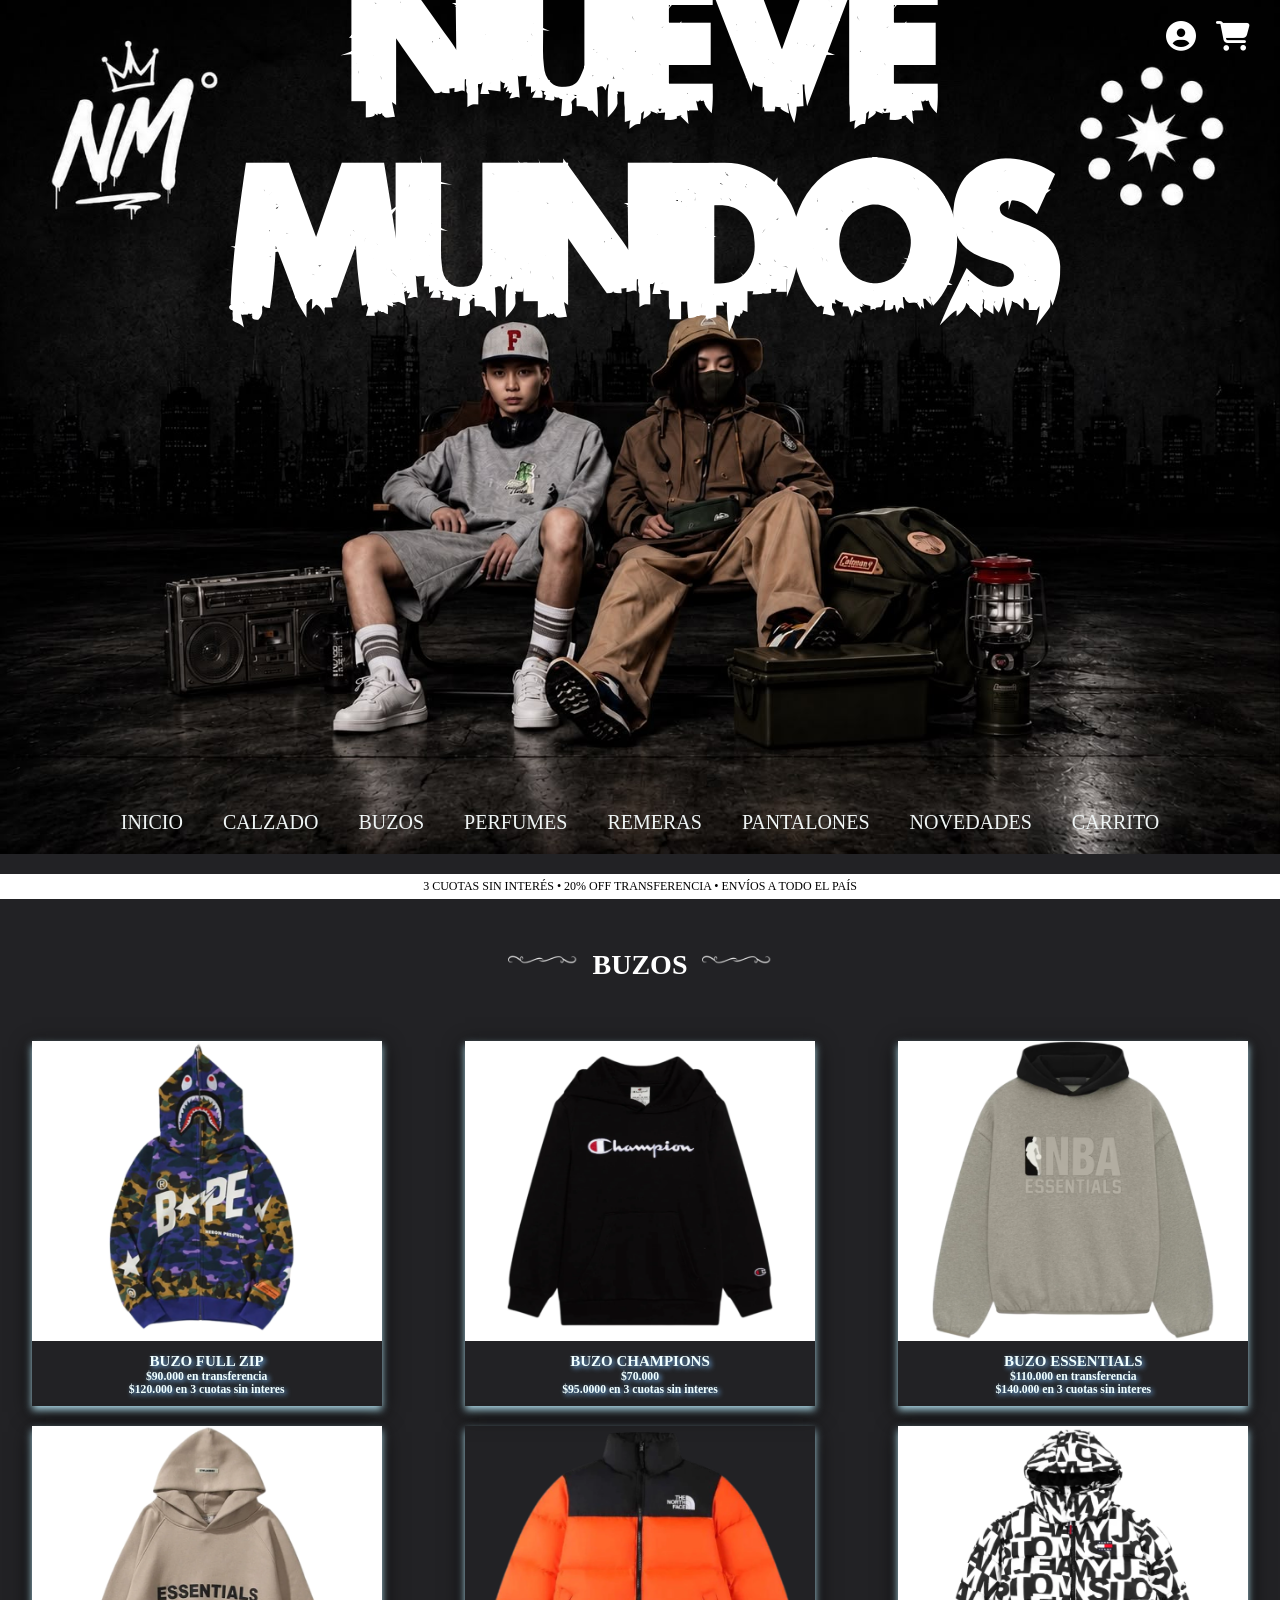
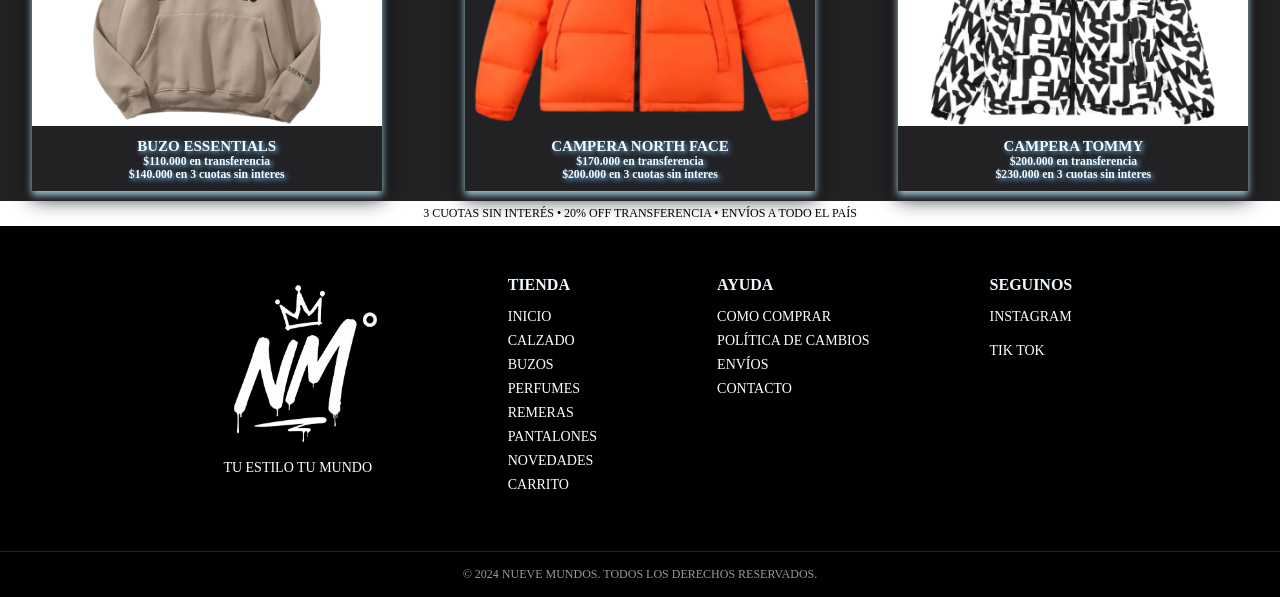
==== pages/buzos.html @ 0251ebdc "first commit" ====
<!DOCTYPE html>
<html lang="es">
<head>
    <meta charset="UTF-8">
    <meta name="viewport" content="width=device-width, initial-scale=1.0">
    <title>Nueve Mundos</title>

    <link rel="stylesheet" href="../styles/styles.css">
    <link rel="stylesheet" href="https://cdnjs.cloudflare.com/ajax/libs/font-awesome/6.7.2/css/all.min.css">
</head>
<body>

<header>
    <section>
        <img class="logo" src="../img/banner.jpeg" alt="Banner">
        <div class="encabezado">
            <h1>NUEVE MUNDOS</h1>
        </div>
    </section>

    <div class="iconos">
        <a href="#"><i class="fa-solid fa-circle-user"></i></a>
        <a href="carrito.html"><i class="fa-solid fa-cart-shopping"></i></a>
    </div>

    <nav>
        <ul class="nav">
            <li><a href="../index.html">INICIO</a></li>
            <li><a href="calzado.html">CALZADO</a></li>
            <li><a href="buzos.html">BUZOS</a></li>
            <li><a href="perfumes.html">PERFUMES</a></li>
            <li><a href="remeras.html">REMERAS</a></li>
            <li><a href="pantalones.html">PANTALONES</a></li>
            <li><a href="novedades.html">NOVEDADES</a></li>
            <li><a href="carrito.html">CARRITO</a></li>
        </ul>
    </nav>
</header>
    <main>
        <div class="marquee">
            <span>3 CUOTAS SIN INTERÉS • 20% OFF TRANSFERENCIA • ENVÍOS A TODO EL PAÍS</span>
        </div>
        <div class="titulo-seccion">
            <img src="../img/destello.png" alt="">
            <h2>BUZOS</h2>
            <img src="../img/destello.png" alt="">
        </div>
        <section class="cont1">
            <div class="articulo">
                <img src="../img/hoodie full zip.webp" alt="">
                <div class="piearticulo">
                <h2>BUZO FULL ZIP</h2>
                <h3>$90.000 en transferencia</h3>
                <h3>$120.000 en 3 cuotas sin interes</h3>
                </div>
            </div>
            <div class="articulo">
                <img src="../img/buzo champions.webp" alt="">
                <div class="piearticulo">
                <h2>BUZO CHAMPIONS</h2>
                <h3>$70.000</h3>
                <h3>$95.0000 en 3 cuotas sin interes</h3>
                </div>
            </div>
            <div class="articulo">
                <img src="../img/hoodie essentials x nba.webp" alt="">
                <div class="piearticulo">
                <h2>BUZO ESSENTIALS</h2>
                <h3>$110.000 en transferencia</h3>
                <h3>$140.000 en 3 cuotas sin interes</h3>
                </div>
            </div>
            </section>
            <section class="cont2">
            <div class="articulo">
                <img src="../img/buzo essentials.webp" alt="">
                <div class="piearticulo">
                <h2>BUZO ESSENTIALS</h2>
                <h3>$110.000 en transferencia</h3>
                <h3>$140.000 en 3 cuotas sin interes</h3>
                </div>
            </div>
            <div class="articulo">
                <img src="../img/campera puffer the north face.webp" alt="">
                <div class="piearticulo">
                <h2>CAMPERA NORTH FACE</h2>
                <h3>$170.000 en transferencia</h3>
                <h3>$200.000 en 3 cuotas sin interes</h3>
                </div>
            </div>
            <div class="articulo">
                <img src="../img/campera puffer tommy.webp" alt="">
                <div class="piearticulo">
                <h2>CAMPERA TOMMY</h2>
                <h3>$200.000 en transferencia</h3>
                <h3>$230.000 en 3 cuotas sin interes</h3>
                </div>
            </div>
            </section>
        <div class="marquee">
            <span>3 CUOTAS SIN INTERÉS • 20% OFF TRANSFERENCIA • ENVÍOS A TODO EL PAÍS</span>
        </div> 
    </main>
<footer>
    <div class="footerinfo">

        <div class="logofooter">
            <img src="../img/nmundos.png" alt="">
            <p>TU ESTILO TU MUNDO</p>
        </div>

        <div class="columna">
            <h2>TIENDA</h2>
            <nav class="piepagina">
                <ul>
                    <li><a href="../index.html">INICIO</a></li>
                    <li><a href="calzado.html">CALZADO</a></li>
                    <li><a href="buzos.html">BUZOS</a></li>
                    <li><a href="perfumes.html">PERFUMES</a></li>
                    <li><a href="remeras.html">REMERAS</a></li>
                    <li><a href="pantalones.html">PANTALONES</a></li>
                    <li><a href="novedades.html">NOVEDADES</a></li>
                    <li><a href="carrito.html">CARRITO</a></li>
                </ul>
            </nav>
        </div>

        <div class="columna">
            <h2>AYUDA</h2>
            <ul>
                <li><a href="como_comprar.html">COMO COMPRAR</a></li>
                <li><a href="cambios.html">POLÍTICA DE CAMBIOS</a></li>
                <li><a href="#">ENVÍOS</a></li>
                <li><a href="#">CONTACTO</a></li>
            </ul>
        </div>

        <div class="columna">
            <h2>SEGUINOS</h2>
            <div class="redes">
                <a href="#">INSTAGRAM</a>
                <a href="#">TIK TOK</a>
            </div>
        </div>

    </div>

    <div class="copy">
        <p>© 2024 NUEVE MUNDOS. TODOS LOS DERECHOS RESERVADOS.</p>
    </div>
</footer>
</body>
</html>
---- styles/styles.css ----
* {
    margin: 0px;
    padding: 0px;
    box-sizing: border-box;
}

@font-face {
    font-family: "UrbanJungle";
    src: url("../fonts/UrbanJungleDEMO.otf");
}

html {
    font-size: 62.5%;
}
header {
    background-color: black;
    position: relative;
}

main {
    background-color:#222225;
    height: 100%;
    padding-top: 20px;

}

footer {
    background-color: black;
    color: aliceblue;

}

.marquee{
    background-color: white;
    color: black;
    text-align: center;
    padding: 5px 0;
    font-size: 1.2rem;
    font-weight: 500;
}

.iconos {
    position: absolute;
    top: 20px;
    right: 30px;
    display: flex;
    gap: 20px;
    z-index: 999;
    font-size: 3rem;
}

.iconos a,
.iconos a:visited,
.iconos i {
    color: white;
}

.titulo-seccion{
display: flex;
align-items: center;
justify-content: center;
gap: 15px;
margin: 40px 0;
}

.titulo-seccion img{
width: 70px;
opacity: 0.9;
}

.titulo-seccion h2{
color: white;
font-size: 28px;
font-weight: bold;
margin: 0;
text-transform: uppercase;
}

.banner {
    width: 100%;
    height: auto;
    display: block;
}

.logo{
    width: 100%;
    height: auto;
    display: block;
}

h1{
    font-family: "UrbanJungle";
    position: absolute;
    top: 20%;
    left: 50%;
    transform: translate(-50%, -50%);
    color: white;
    font-size: 20rem;
    z-index: 2;
    text-align: center;
}

.nav {
    position: absolute;
    bottom: 20px;
    left: 50%;
    transform: translateX(-50%);

    display: flex;
    list-style: none;
    gap: 40px;
    font-size: 20px;

    z-index: 2;
}

.articulo {
    margin: 10px 20px;
    box-shadow: 0 4px 8px 0 lightblue, 0 6px 20px 0 black;
    float: left;
    width: 350px;
}

.articulo img {
    width: 100%;
    height: 300px;
    object-fit: cover;
}

.articulo:hover {
    border: 2px solid rgb(252, 252, 252);
    transform: perspective();
}


.nav a, .nav a:visited {
    color: rgb(239, 245, 245);
    text-decoration: none;
}

.nav a:hover {
    color: gray;
}

.cont1,.cont2 {
    display: flex;
    justify-content: space-around;
    gap: 20px;
    width: 100%;
    /* margin-top: 20px; */
}



.piearticulo {
    text-align: center;
    color: azure;
    text-shadow: 2px 2px 5px rgb(124, 190, 252);
    padding: 10px;
}


.piepagina a,
.piepagina a:visited {
    color:white;
    text-decoration: none;
}

/* .footerinfo{
    display: flex;
    justify-content: center;
    gap: 120px;
    padding: 50px 80px;
} */

.footerinfo {
    display: flex;
    justify-content: center;
    align-items: flex-start;
    gap: 120px;
    padding: 50px 80px;
}

.logofooter {
    text-align: center;
}

.logofooter img {
    width: 180px;
}

.logofooter p {
    margin-top: 10px;
    font-size: 14px;
    color: white;
}

.columna h2 {
    margin-bottom: 15px;
    font-size: 16px;
}
.columna ul {
    list-style: none;
    padding: 0;
}

.columna ul li {
    margin-bottom: 8px;
}

.columna a {
    display: block;
    text-decoration: none;
    color: white;
    font-size: 14px;
    margin-bottom: 8px;
}


.columna a:hover {
    color: gray;
}

.redes{
    display:flex;
    flex-direction:column;
    gap:10px;
}

.copy {
    border-top: 1px solid #222;
    text-align: center;
    padding: 15px;
    font-size: 12px;
    color: #999;
}

.piepagina ul {
    list-style: none;
}

@media (max-width: 768px) {

    h1 {
        font-size: 3rem;
        top: 25%;
    }

    .iconos {
        top: 10px;
        right: 5px;
        font-size: 0.5rem;
    }

    .nav {
        width: 90%;
        bottom: 10px;
        flex-wrap: wrap;
        justify-content: center;
        gap: 10px;
        font-size: 1rem;
    }

    .marquee {
        font-size: 1rem;
        padding: 6px 10px;
    }

    .titulo-seccion {
        gap: 8px;
        margin: 30px 0;
    }

    .titulo-seccion img {
        width: 40px;
    }

    .titulo-seccion h2 {
        font-size: 2rem;
        text-align: center;
    }

.cont1,
    .cont2 {
        display: flex;
        flex-direction: row;
        flex-wrap: wrap;
        justify-content: center;
        gap: 20px;
    }

    .cont1 > div,
    .cont2 > div {
        width: 45%;
    }

    .articulo {
        width: 100%;
        margin: 0;
        float: none;
    }

    .articulo img {
        width: 100%;
        height: 180px;
        object-fit: cover;
    }

    .piearticulo h3 {
        font-size: 1.3rem;
    }

    .footerinfo {
        flex-direction: column;
        align-items: center;
        gap: 30px;
        padding: 40px 20px;
        text-align: center;
    }  

    .logofooter img {
        width: 140px;
    }
}

.registro{
    background-color: #222225;
    min-height: 100vh;

    display: flex;
    justify-content: center;
    align-items: center;
}

.formulario{
    width: 400px;
    background: black;
    padding: 40px;
    border-radius: 10px;

    display: flex;
    flex-direction: column;
    gap: 15px;
}

.formulario h2{
    position: static;
    transform: none;

    font-family: Arial, Helvetica, sans-serif;
    font-size: 3rem;
    color: white;
    text-align: center;
}

.formulario input{
    padding: 12px;
    font-size: 1.6rem;
    border: none;
    border-radius: 5px;
}

.formulario button{
    padding: 12px;
    font-size: 1.6rem;
    border: none;
    border-radius: 5px;
    cursor: pointer;
    background: white;
    color: black;
    font-weight: bold;
}

.formulario button:hover{
    background: #b8b8b8;
}
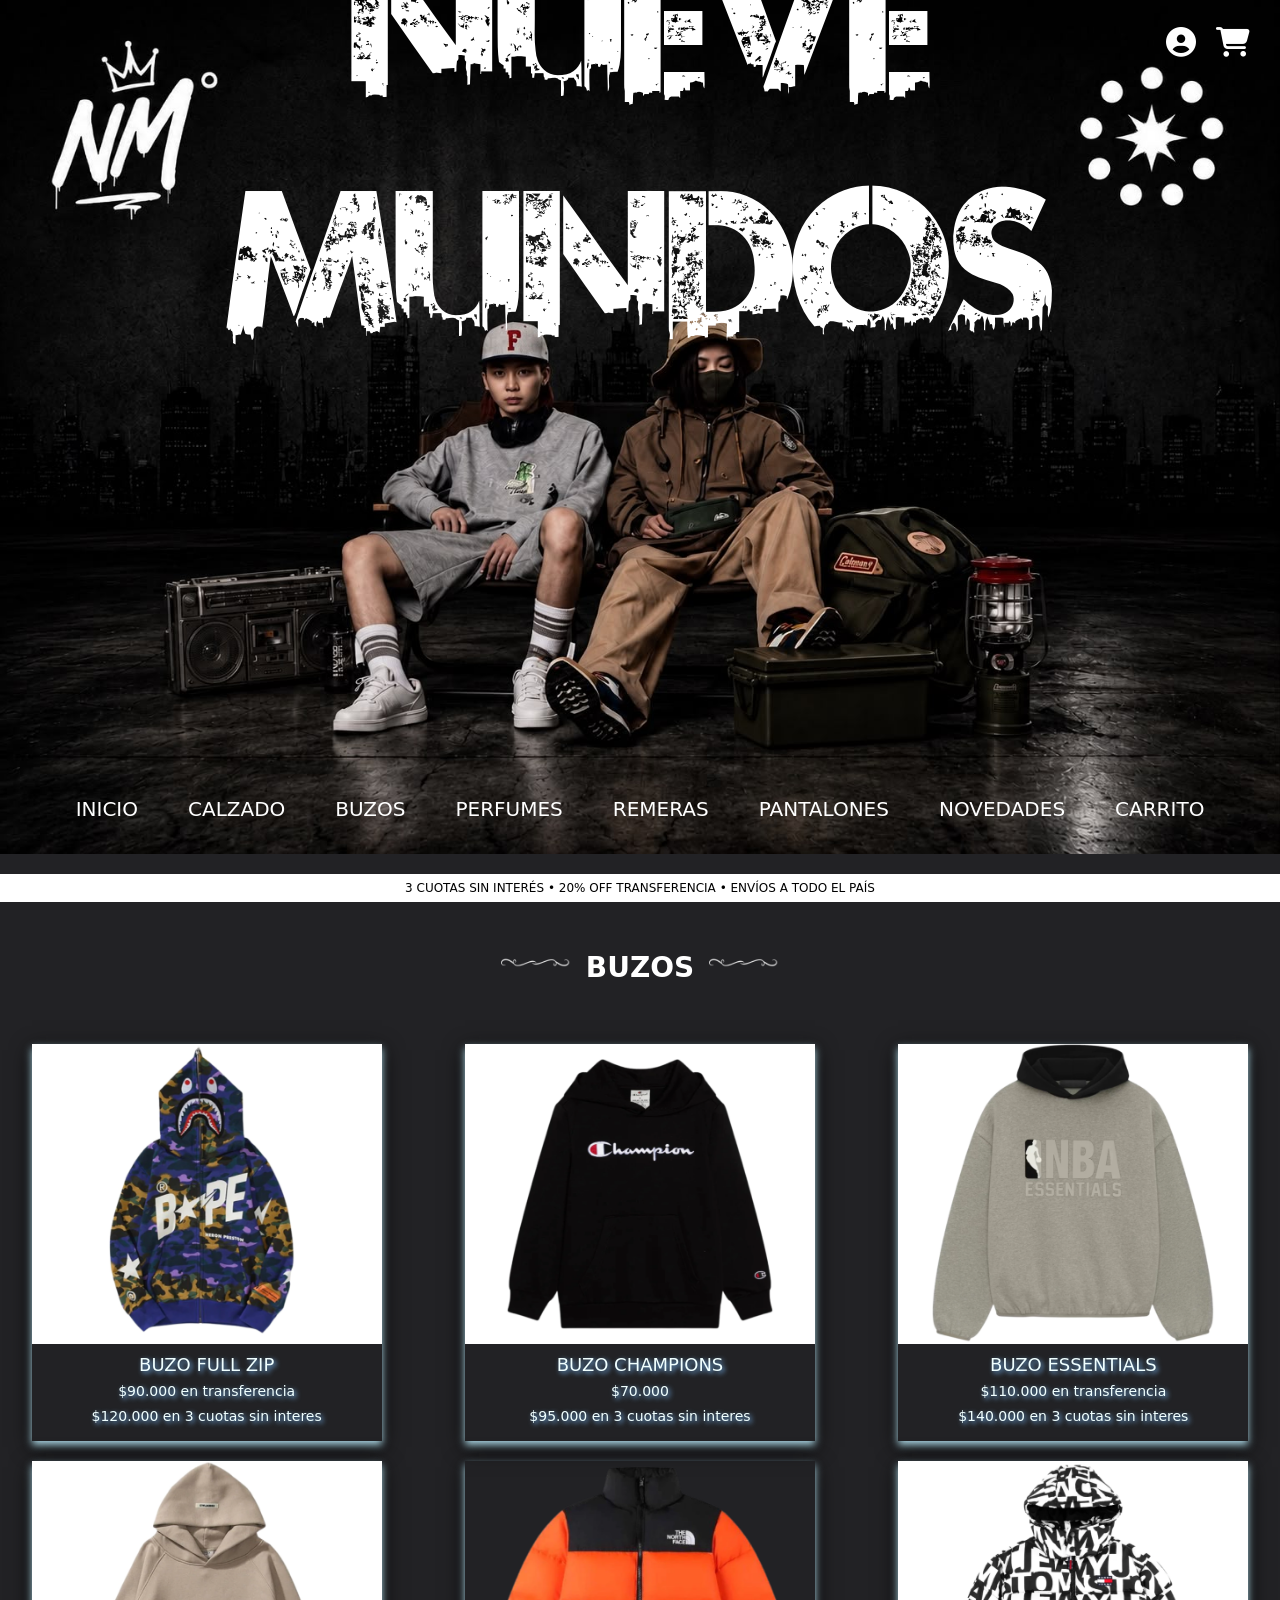
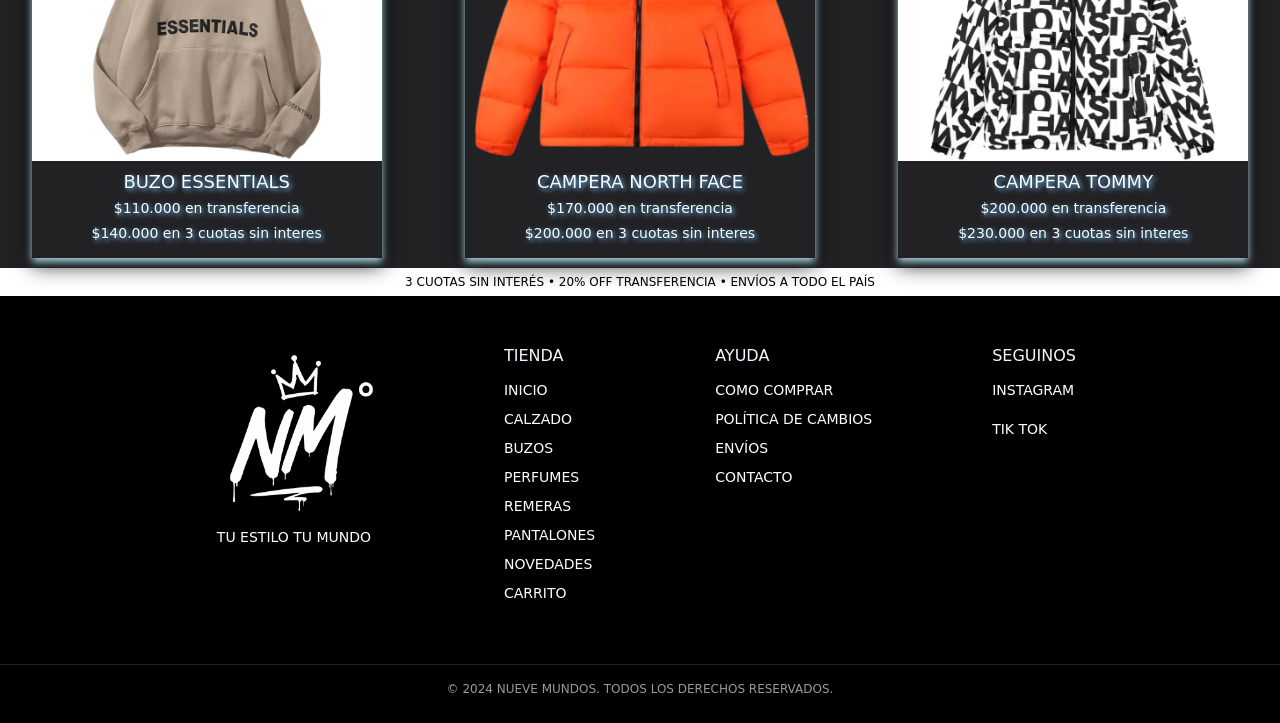
==== commit 2df8bcc2: "entrega final" ====
--- a/pages/buzos.html
+++ b/pages/buzos.html
@@ -3,10 +3,19 @@
 <head>
     <meta charset="UTF-8">
     <meta name="viewport" content="width=device-width, initial-scale=1.0">
-    <title>Nueve Mundos</title>
-
+    <title>Buzos urbanos para hombre | Nueve Mundos</title>
+    <meta
+    name="description"
+    content="Encontrá buzos urbanos y prendas seleccionadas para completar tu estilo. Comprá online en Nueve Mundos.">
+    <meta
+    name="keywords"
+    content="buzos urbanos, buzos para hombre, ropa urbana, indumentaria urbana, Nueve Mundos">
+    <link 
+    href="https://cdn.jsdelivr.net/npm/bootstrap@5.3.3/dist/css/bootstrap.min.css"
+    rel="stylesheet">
     <link rel="stylesheet" href="../styles/styles.css">
     <link rel="stylesheet" href="https://cdnjs.cloudflare.com/ajax/libs/font-awesome/6.7.2/css/all.min.css">
+    <link href="https://unpkg.com/aos@2.3.4/dist/aos.css" rel="stylesheet">
 </head>
 <body>
 
@@ -19,81 +28,113 @@
     </section>
 
     <div class="iconos">
-        <a href="#"><i class="fa-solid fa-circle-user"></i></a>
+        <a href="../pages/registro.html"><i class="fa-solid fa-circle-user"></i></a>
         <a href="carrito.html"><i class="fa-solid fa-cart-shopping"></i></a>
     </div>
 
-    <nav>
-        <ul class="nav">
-            <li><a href="../index.html">INICIO</a></li>
-            <li><a href="calzado.html">CALZADO</a></li>
-            <li><a href="buzos.html">BUZOS</a></li>
-            <li><a href="perfumes.html">PERFUMES</a></li>
-            <li><a href="remeras.html">REMERAS</a></li>
-            <li><a href="pantalones.html">PANTALONES</a></li>
-            <li><a href="novedades.html">NOVEDADES</a></li>
-            <li><a href="carrito.html">CARRITO</a></li>
-        </ul>
-    </nav>
+<nav class="navbar navbar-expand-md navbar-dark">
+    <div class="container-fluid">
+
+        <button
+            class="navbar-toggler"
+            type="button"
+            data-bs-toggle="collapse"
+            data-bs-target="#menuPrincipal"
+            aria-controls="menuPrincipal"
+            aria-expanded="false"
+            aria-label="Abrir menú de navegación"
+        >
+            <span class="navbar-toggler-icon"></span>
+        </button>
+        <div class="collapse navbar-collapse" id="menuPrincipal">
+            <ul class="navbar-nav mx-auto">
+                <li class="nav-item">
+                    <a class="nav-link" href="../index.html">INICIO</a>
+                </li>
+                <li class="nav-item">
+                    <a class="nav-link" href="calzado.html">CALZADO</a>
+                </li>
+                <li class="nav-item">
+                    <a class="nav-link" href="buzos.html">BUZOS</a>
+                </li>
+                <li class="nav-item">
+                    <a class="nav-link" href="perfumes.html">PERFUMES</a>
+                </li>
+                <li class="nav-item">
+                    <a class="nav-link" href="remeras.html">REMERAS</a>
+                </li>
+                <li class="nav-item">
+                    <a class="nav-link" href="pantalones.html">PANTALONES</a>
+                </li>
+                <li class="nav-item">
+                    <a class="nav-link" href="novedades.html">NOVEDADES</a>
+                </li>
+                <li class="nav-item">
+                    <a class="nav-link" href="carrito.html">CARRITO</a>
+                </li>
+            </ul>
+        </div>
+    </div>
+</nav>
 </header>
     <main>
         <div class="marquee">
             <span>3 CUOTAS SIN INTERÉS • 20% OFF TRANSFERENCIA • ENVÍOS A TODO EL PAÍS</span>
         </div>
         <div class="titulo-seccion">
-            <img src="../img/destello.png" alt="">
+            <img src="../img/destello.png" alt="destello">
             <h2>BUZOS</h2>
-            <img src="../img/destello.png" alt="">
+            <img src="../img/destello.png" alt="destello">
         </div>
         <section class="cont1">
-            <div class="articulo">
-                <img src="../img/hoodie full zip.webp" alt="">
+            <div class="articulo" data-aos="fade-up" data-aos-duration="800">
+                <img src="../img/hoodie full zip.webp" alt="buzo fill zip">
                 <div class="piearticulo">
-                <h2>BUZO FULL ZIP</h2>
-                <h3>$90.000 en transferencia</h3>
-                <h3>$120.000 en 3 cuotas sin interes</h3>
+                <h3>BUZO FULL ZIP</h3>
+                <p>$90.000 en transferencia</p>
+                <p>$120.000 en 3 cuotas sin interes</p>
                 </div>
             </div>
-            <div class="articulo">
-                <img src="../img/buzo champions.webp" alt="">
+            <div class="articulo" data-aos="fade-up" data-aos-duration="800">
+                <img src="../img/buzo champions.webp" alt="buzo champions">
                 <div class="piearticulo">
-                <h2>BUZO CHAMPIONS</h2>
-                <h3>$70.000</h3>
-                <h3>$95.0000 en 3 cuotas sin interes</h3>
+                <h3>BUZO CHAMPIONS</h3>
+                <p>$70.000</p>
+                <p>$95.000 en 3 cuotas sin interes</p>
                 </div>
             </div>
-            <div class="articulo">
-                <img src="../img/hoodie essentials x nba.webp" alt="">
+            <div class="articulo" data-aos="fade-up" data-aos-duration="800">
+                <img src="../img/hoodie essentials x nba.webp" alt="buzo essentials nba">
                 <div class="piearticulo">
-                <h2>BUZO ESSENTIALS</h2>
-                <h3>$110.000 en transferencia</h3>
-                <h3>$140.000 en 3 cuotas sin interes</h3>
+                <h3>BUZO ESSENTIALS</h3>
+                <p>$110.000 en transferencia</p>
+                <p>$140.000 en 3 cuotas sin interes</p>
                 </div>
             </div>
             </section>
             <section class="cont2">
-            <div class="articulo">
-                <img src="../img/buzo essentials.webp" alt="">
+            <div class="articulo" data-aos="fade-up" data-aos-duration="800">
+                <img src="../img/buzo essentials.webp" alt="buzo essentials">
                 <div class="piearticulo">
-                <h2>BUZO ESSENTIALS</h2>
-                <h3>$110.000 en transferencia</h3>
-                <h3>$140.000 en 3 cuotas sin interes</h3>
+                <h3>BUZO ESSENTIALS</h3>
+                <p>$110.000 en transferencia</p>
+                <p>$140.000 en 3 cuotas sin interes</p>
                 </div>
             </div>
-            <div class="articulo">
-                <img src="../img/campera puffer the north face.webp" alt="">
+            <div class="articulo" data-aos="fade-up" data-aos-duration="800">
+                <img src="../img/campera puffer the north face.webp" alt="campera puffer">
                 <div class="piearticulo">
-                <h2>CAMPERA NORTH FACE</h2>
-                <h3>$170.000 en transferencia</h3>
-                <h3>$200.000 en 3 cuotas sin interes</h3>
+                <h3>CAMPERA NORTH FACE</h3>
+                <p>$170.000 en transferencia</p>
+                <p>$200.000 en 3 cuotas sin interes</p>
                 </div>
             </div>
-            <div class="articulo">
-                <img src="../img/campera puffer tommy.webp" alt="">
+            <div class="articulo" data-aos="fade-up" data-aos-duration="800">
+                <img src="../img/campera puffer tommy.webp" alt="campera puffer tommy">
                 <div class="piearticulo">
-                <h2>CAMPERA TOMMY</h2>
-                <h3>$200.000 en transferencia</h3>
-                <h3>$230.000 en 3 cuotas sin interes</h3>
+                <h3>CAMPERA TOMMY</h3>
+                <p>$200.000 en transferencia</p>
+                <p>$230.000 en 3 cuotas sin interes</p>
                 </div>
             </div>
             </section>
@@ -105,7 +146,7 @@
     <div class="footerinfo">
 
         <div class="logofooter">
-            <img src="../img/nmundos.png" alt="">
+            <img src="../img/nmundos.png" alt=" logo2 nueve mundos">
             <p>TU ESTILO TU MUNDO</p>
         </div>
 
@@ -149,5 +190,8 @@
         <p>© 2024 NUEVE MUNDOS. TODOS LOS DERECHOS RESERVADOS.</p>
     </div>
 </footer>
+<script src="https://cdn.jsdelivr.net/npm/bootstrap@5.3.3/dist/js/bootstrap.bundle.min.js"></script>
+    <script src="https://unpkg.com/aos@2.3.4/dist/aos.js"></script>
+    <script> AOS.init(); </script>
 </body>
 </html>
--- a/styles/styles.css
+++ b/styles/styles.css
@@ -1,377 +1,370 @@
-
+header {
+  background-color: black;
+  position: relative;
+}
+
+.iconos {
+  position: absolute;
+  top: 20px;
+  right: 30px;
+  display: flex;
+  gap: 20px;
+  z-index: 999;
+  font-size: 3rem;
+}
+.iconos a {
+  color: white;
+}
+.iconos a:visited {
+  color: white;
+}
+.iconos i {
+  color: white;
+}
+
+.logo {
+  width: 100%;
+  height: auto;
+  display: block;
+}
+
+h1 {
+  font-family: "UrbanJungle";
+  position: absolute;
+  top: 20%;
+  left: 50%;
+  transform: translate(-50%, -50%);
+  color: white;
+  font-size: 20rem;
+  z-index: 2;
+  text-align: center;
+}
+
+.navbar {
+  position: absolute;
+  bottom: 20px;
+  width: 100%;
+  z-index: 2;
+}
+.navbar .navbar-nav {
+  gap: 40px;
+}
+.navbar .nav-link {
+  color: white;
+  font-size: 2rem;
+  text-decoration: none;
+}
+.navbar .nav-link:hover {
+  color: gray;
+}
+
+.formulario button {
+  padding: 12px;
+  font-size: 1.6rem;
+  border: none;
+  border-radius: 5px;
+  cursor: pointer;
+  font-weight: bold;
+}
+
+main {
+  background-color: #222225;
+  height: 100%;
+  padding-top: 20px;
+}
+
+.marquee {
+  background-color: white;
+  color: black;
+  text-align: center;
+  padding: 5px 0;
+  font-size: 1.2rem;
+  font-weight: 500;
+}
+
+.titulo-seccion {
+  display: flex;
+  align-items: center;
+  justify-content: center;
+  gap: 15px;
+  margin: 40px 0;
+}
+.titulo-seccion img {
+  width: 70px;
+  opacity: 0.9;
+}
+.titulo-seccion h2 {
+  color: white;
+  font-size: 28px;
+  font-weight: bold;
+  margin: 0;
+  text-transform: uppercase;
+}
+
+.piepagina ul {
+  list-style: none;
+}
+.piepagina a {
+  color: white;
+  text-decoration: none;
+}
+.piepagina a:visited {
+  color: white;
+}
+
+.cambiar p {
+  font-size: 2rem;
+}
+
+.fondo {
+  color: lightblue;
+}
+.fondo .compras {
+  margin-left: 30px;
+}
+.fondo h2 {
+  font-size: 3rem;
+}
+.fondo ol {
+  margin-left: 40px;
+  font-size: 2rem;
+}
+.fondo p {
+  font-size: 2rem;
+}
+
+.registro {
+  background-color: #222225;
+  min-height: 100vh;
+  display: flex;
+  justify-content: center;
+  align-items: center;
+  flex-direction: row;
+}
+
+.formulario {
+  width: 400px;
+  background: black;
+  padding: 40px;
+  border-radius: 10px;
+  display: flex;
+  flex-direction: column;
+  gap: 15px;
+}
+.formulario h2 {
+  position: static;
+  transform: none;
+  font-family: Arial, Helvetica, sans-serif;
+  font-size: 3rem;
+  color: white;
+  text-align: center;
+}
+.formulario input {
+  padding: 12px;
+  font-size: 1.6rem;
+  border: none;
+  border-radius: 5px;
+}
+.formulario button {
+  background: white;
+  color: black;
+}
+.formulario button:hover {
+  background: #b8b8b8;
+}
+
+footer {
+  background-color: black;
+  color: aliceblue;
+}
+
+.footerinfo {
+  display: flex;
+  justify-content: center;
+  align-items: flex-start;
+  gap: 120px;
+  padding: 50px 80px;
+}
+
+.logofooter {
+  text-align: center;
+}
+.logofooter img {
+  width: 180px;
+}
+.logofooter p {
+  margin-top: 10px;
+  font-size: 14px;
+  color: white;
+}
+
+.columna h2 {
+  margin-bottom: 15px;
+  font-size: 16px;
+}
+.columna ul {
+  list-style: none;
+  padding: 0;
+}
+.columna ul li {
+  margin-bottom: 8px;
+}
+.columna a {
+  display: block;
+  text-decoration: none;
+  color: white;
+  font-size: 14px;
+  margin-bottom: 8px;
+}
+.columna a:hover {
+  color: gray;
+}
+
+.redes {
+  display: flex;
+  flex-direction: column;
+  gap: 10px;
+}
+
+.copy {
+  border-top: 1px solid #222;
+  text-align: center;
+  padding: 15px;
+  font-size: 12px;
+  color: #999;
+}
+
+.articulo {
+  margin: 10px 20px;
+  box-shadow: 0 4px 8px 0 lightblue, 0 6px 20px 0 black;
+  float: left;
+  width: 350px;
+  transition: transform 0.3s ease;
+}
+.articulo img {
+  width: 100%;
+  height: 300px;
+  object-fit: cover;
+}
+.articulo:hover {
+  border: 2px solid rgb(252, 252, 252);
+  transform: scale(1.03);
+}
+
+.cont1, .cont2 {
+  display: flex;
+  justify-content: space-around;
+  gap: 20px;
+  width: 100%;
+}
+
+.piearticulo {
+  text-align: center;
+  color: azure;
+  text-shadow: 2px 2px 5px rgb(124, 190, 252);
+  padding: 10px;
+}
+.piearticulo h3 {
+  font-size: 1.8rem;
+  margin-bottom: 5px;
+}
+.piearticulo p {
+  font-size: 1.4rem;
+  margin-bottom: 4px;
+}
+
+@media (max-width: 768px) {
+  h1 {
+    font-size: 3rem;
+    top: 25%;
+  }
+  .iconos {
+    top: 10px;
+    right: 5px;
+    font-size: 0.5rem;
+  }
+  .navbar {
+    position: relative;
+    bottom: auto;
+    width: 100%;
+    background-color: black;
+  }
+  .navbar .navbar-toggler {
+    margin-left: auto;
+  }
+  .navbar .navbar-collapse {
+    background-color: black;
+  }
+  .navbar .navbar-nav {
+    gap: 5px;
+    text-align: center;
+  }
+  .navbar .nav-link {
+    font-size: 1.4rem;
+  }
+  .marquee {
+    font-size: 1rem;
+    padding: 6px 10px;
+  }
+  .titulo-seccion {
+    gap: 8px;
+    margin: 30px 0;
+  }
+  .titulo-seccion img {
+    width: 40px;
+  }
+  .titulo-seccion h2 {
+    font-size: 2rem;
+    text-align: center;
+  }
+  .cont1,
+  .cont2 {
+    display: flex;
+    flex-direction: row;
+    flex-wrap: wrap;
+    justify-content: center;
+    gap: 20px;
+  }
+  .cont1 > div,
+  .cont2 > div {
+    width: 45%;
+  }
+  .articulo {
+    width: 100%;
+    margin: 0;
+    float: none;
+  }
+  .articulo img {
+    width: 100%;
+    height: 180px;
+    object-fit: cover;
+  }
+  .piearticulo h3 {
+    font-size: 1.3rem;
+  }
+  .footerinfo {
+    flex-direction: column;
+    align-items: center;
+    gap: 30px;
+    padding: 40px 20px;
+    text-align: center;
+  }
+  .logofooter img {
+    width: 140px;
+  }
+}
 * {
-    margin: 0px;
-    padding: 0px;
-    box-sizing: border-box;
+  margin: 0px;
+  padding: 0px;
+  box-sizing: border-box;
 }
 
 @font-face {
-    font-family: "UrbanJungle";
-    src: url("../fonts/UrbanJungleDEMO.otf");
-}
-
+  font-family: "UrbanJungle";
+  src: url("../fonts/UrbanJungleDEMO.otf");
+}
 html {
-    font-size: 62.5%;
-}
-header {
-    background-color: black;
-    position: relative;
-}
-
-main {
-    background-color:#222225;
-    height: 100%;
-    padding-top: 20px;
-
-}
-
-footer {
-    background-color: black;
-    color: aliceblue;
-
-}
-
-.marquee{
-    background-color: white;
-    color: black;
-    text-align: center;
-    padding: 5px 0;
-    font-size: 1.2rem;
-    font-weight: 500;
-}
-
-.iconos {
-    position: absolute;
-    top: 20px;
-    right: 30px;
-    display: flex;
-    gap: 20px;
-    z-index: 999;
-    font-size: 3rem;
-}
-
-.iconos a,
-.iconos a:visited,
-.iconos i {
-    color: white;
-}
-
-.titulo-seccion{
-display: flex;
-align-items: center;
-justify-content: center;
-gap: 15px;
-margin: 40px 0;
-}
-
-.titulo-seccion img{
-width: 70px;
-opacity: 0.9;
-}
-
-.titulo-seccion h2{
-color: white;
-font-size: 28px;
-font-weight: bold;
-margin: 0;
-text-transform: uppercase;
-}
-
-.banner {
-    width: 100%;
-    height: auto;
-    display: block;
-}
-
-.logo{
-    width: 100%;
-    height: auto;
-    display: block;
-}
-
-h1{
-    font-family: "UrbanJungle";
-    position: absolute;
-    top: 20%;
-    left: 50%;
-    transform: translate(-50%, -50%);
-    color: white;
-    font-size: 20rem;
-    z-index: 2;
-    text-align: center;
-}
-
-.nav {
-    position: absolute;
-    bottom: 20px;
-    left: 50%;
-    transform: translateX(-50%);
-
-    display: flex;
-    list-style: none;
-    gap: 40px;
-    font-size: 20px;
-
-    z-index: 2;
-}
-
-.articulo {
-    margin: 10px 20px;
-    box-shadow: 0 4px 8px 0 lightblue, 0 6px 20px 0 black;
-    float: left;
-    width: 350px;
-}
-
-.articulo img {
-    width: 100%;
-    height: 300px;
-    object-fit: cover;
-}
-
-.articulo:hover {
-    border: 2px solid rgb(252, 252, 252);
-    transform: perspective();
-}
-
-
-.nav a, .nav a:visited {
-    color: rgb(239, 245, 245);
-    text-decoration: none;
-}
-
-.nav a:hover {
-    color: gray;
-}
-
-.cont1,.cont2 {
-    display: flex;
-    justify-content: space-around;
-    gap: 20px;
-    width: 100%;
-    /* margin-top: 20px; */
-}
-
-
-
-.piearticulo {
-    text-align: center;
-    color: azure;
-    text-shadow: 2px 2px 5px rgb(124, 190, 252);
-    padding: 10px;
-}
-
-
-.piepagina a,
-.piepagina a:visited {
-    color:white;
-    text-decoration: none;
-}
-
-/* .footerinfo{
-    display: flex;
-    justify-content: center;
-    gap: 120px;
-    padding: 50px 80px;
-} */
-
-.footerinfo {
-    display: flex;
-    justify-content: center;
-    align-items: flex-start;
-    gap: 120px;
-    padding: 50px 80px;
-}
-
-.logofooter {
-    text-align: center;
-}
-
-.logofooter img {
-    width: 180px;
-}
-
-.logofooter p {
-    margin-top: 10px;
-    font-size: 14px;
-    color: white;
-}
-
-.columna h2 {
-    margin-bottom: 15px;
-    font-size: 16px;
-}
-.columna ul {
-    list-style: none;
-    padding: 0;
-}
-
-.columna ul li {
-    margin-bottom: 8px;
-}
-
-.columna a {
-    display: block;
-    text-decoration: none;
-    color: white;
-    font-size: 14px;
-    margin-bottom: 8px;
-}
-
-
-.columna a:hover {
-    color: gray;
-}
-
-.redes{
-    display:flex;
-    flex-direction:column;
-    gap:10px;
-}
-
-.copy {
-    border-top: 1px solid #222;
-    text-align: center;
-    padding: 15px;
-    font-size: 12px;
-    color: #999;
-}
-
-.piepagina ul {
-    list-style: none;
-}
-
-@media (max-width: 768px) {
-
-    h1 {
-        font-size: 3rem;
-        top: 25%;
-    }
-
-    .iconos {
-        top: 10px;
-        right: 5px;
-        font-size: 0.5rem;
-    }
-
-    .nav {
-        width: 90%;
-        bottom: 10px;
-        flex-wrap: wrap;
-        justify-content: center;
-        gap: 10px;
-        font-size: 1rem;
-    }
-
-    .marquee {
-        font-size: 1rem;
-        padding: 6px 10px;
-    }
-
-    .titulo-seccion {
-        gap: 8px;
-        margin: 30px 0;
-    }
-
-    .titulo-seccion img {
-        width: 40px;
-    }
-
-    .titulo-seccion h2 {
-        font-size: 2rem;
-        text-align: center;
-    }
-
-.cont1,
-    .cont2 {
-        display: flex;
-        flex-direction: row;
-        flex-wrap: wrap;
-        justify-content: center;
-        gap: 20px;
-    }
-
-    .cont1 > div,
-    .cont2 > div {
-        width: 45%;
-    }
-
-    .articulo {
-        width: 100%;
-        margin: 0;
-        float: none;
-    }
-
-    .articulo img {
-        width: 100%;
-        height: 180px;
-        object-fit: cover;
-    }
-
-    .piearticulo h3 {
-        font-size: 1.3rem;
-    }
-
-    .footerinfo {
-        flex-direction: column;
-        align-items: center;
-        gap: 30px;
-        padding: 40px 20px;
-        text-align: center;
-    }  
-
-    .logofooter img {
-        width: 140px;
-    }
-}
-
-.registro{
-    background-color: #222225;
-    min-height: 100vh;
-
-    display: flex;
-    justify-content: center;
-    align-items: center;
-}
-
-.formulario{
-    width: 400px;
-    background: black;
-    padding: 40px;
-    border-radius: 10px;
-
-    display: flex;
-    flex-direction: column;
-    gap: 15px;
-}
-
-.formulario h2{
-    position: static;
-    transform: none;
-
-    font-family: Arial, Helvetica, sans-serif;
-    font-size: 3rem;
-    color: white;
-    text-align: center;
-}
-
-.formulario input{
-    padding: 12px;
-    font-size: 1.6rem;
-    border: none;
-    border-radius: 5px;
-}
-
-.formulario button{
-    padding: 12px;
-    font-size: 1.6rem;
-    border: none;
-    border-radius: 5px;
-    cursor: pointer;
-    background: white;
-    color: black;
-    font-weight: bold;
-}
-
-.formulario button:hover{
-    background: #b8b8b8;
-}+  font-size: 62.5%;
+}
+
+/*# sourceMappingURL=styles.css.map */
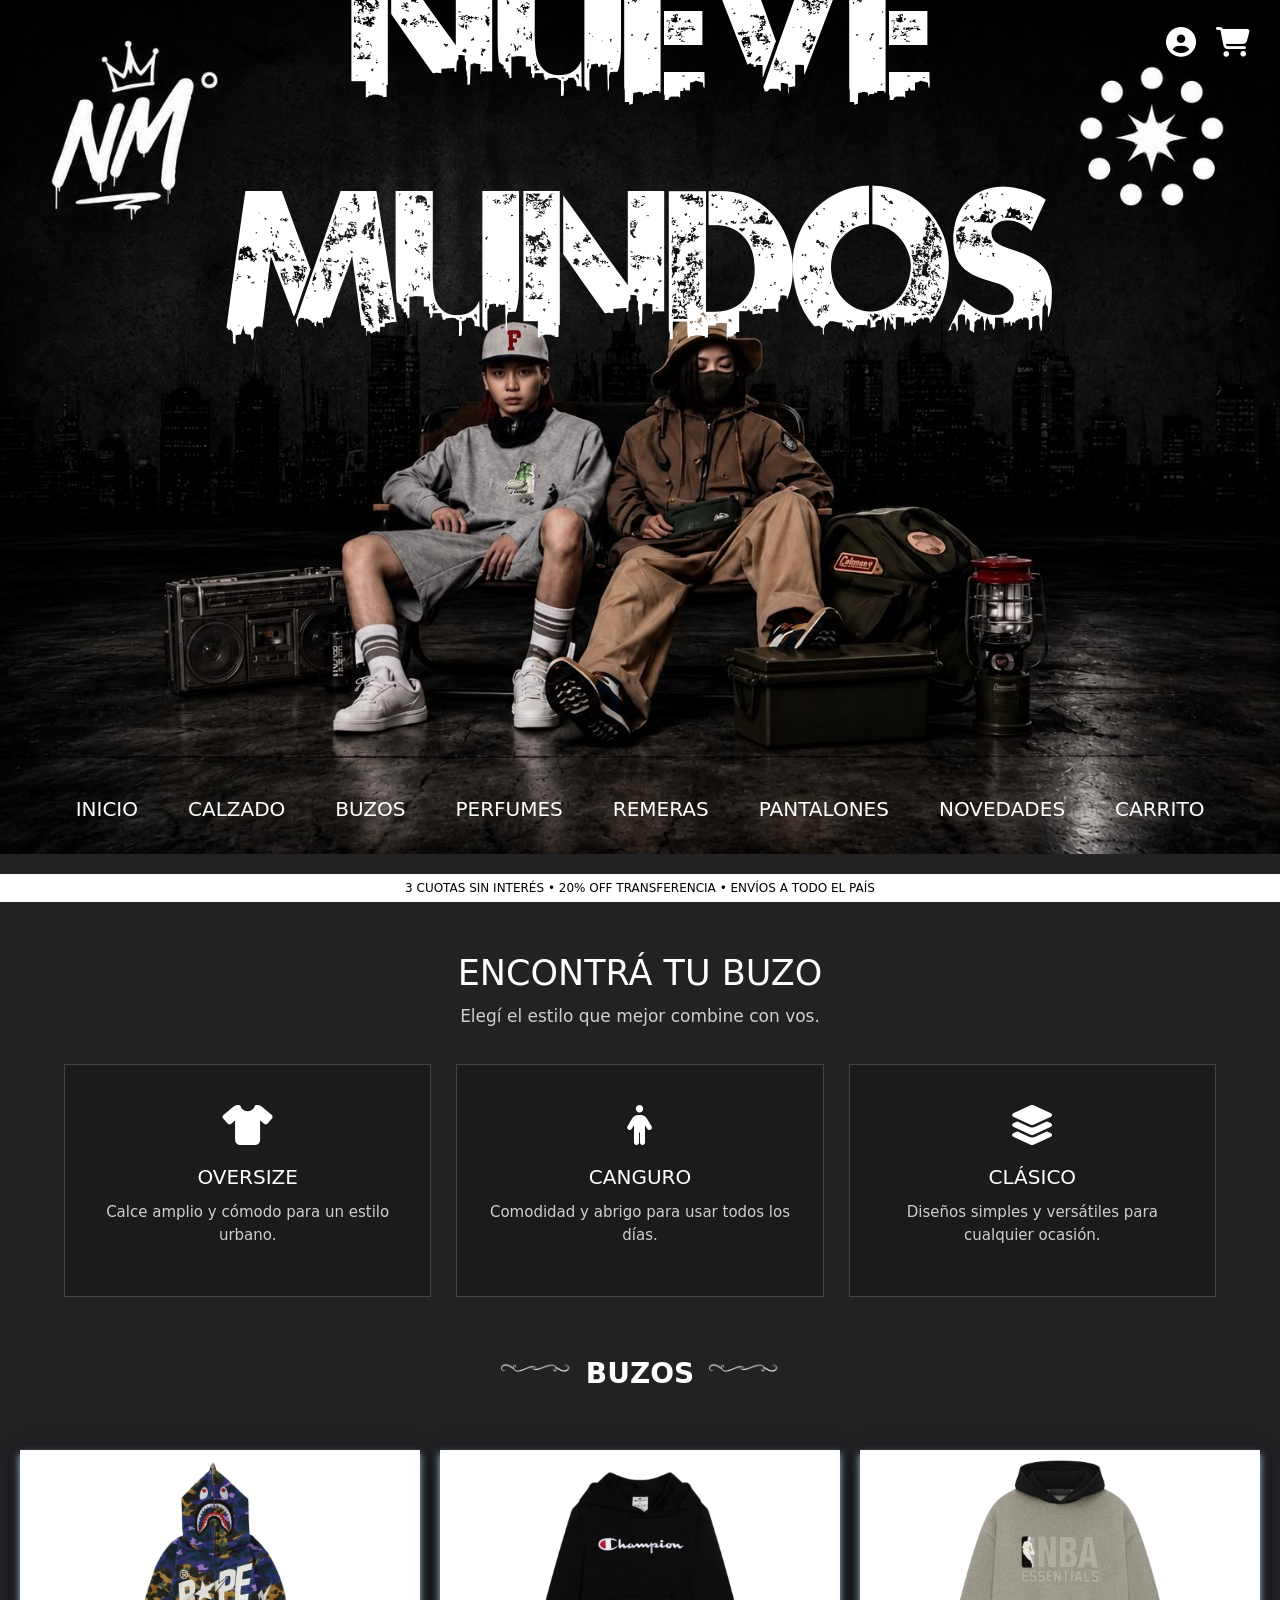
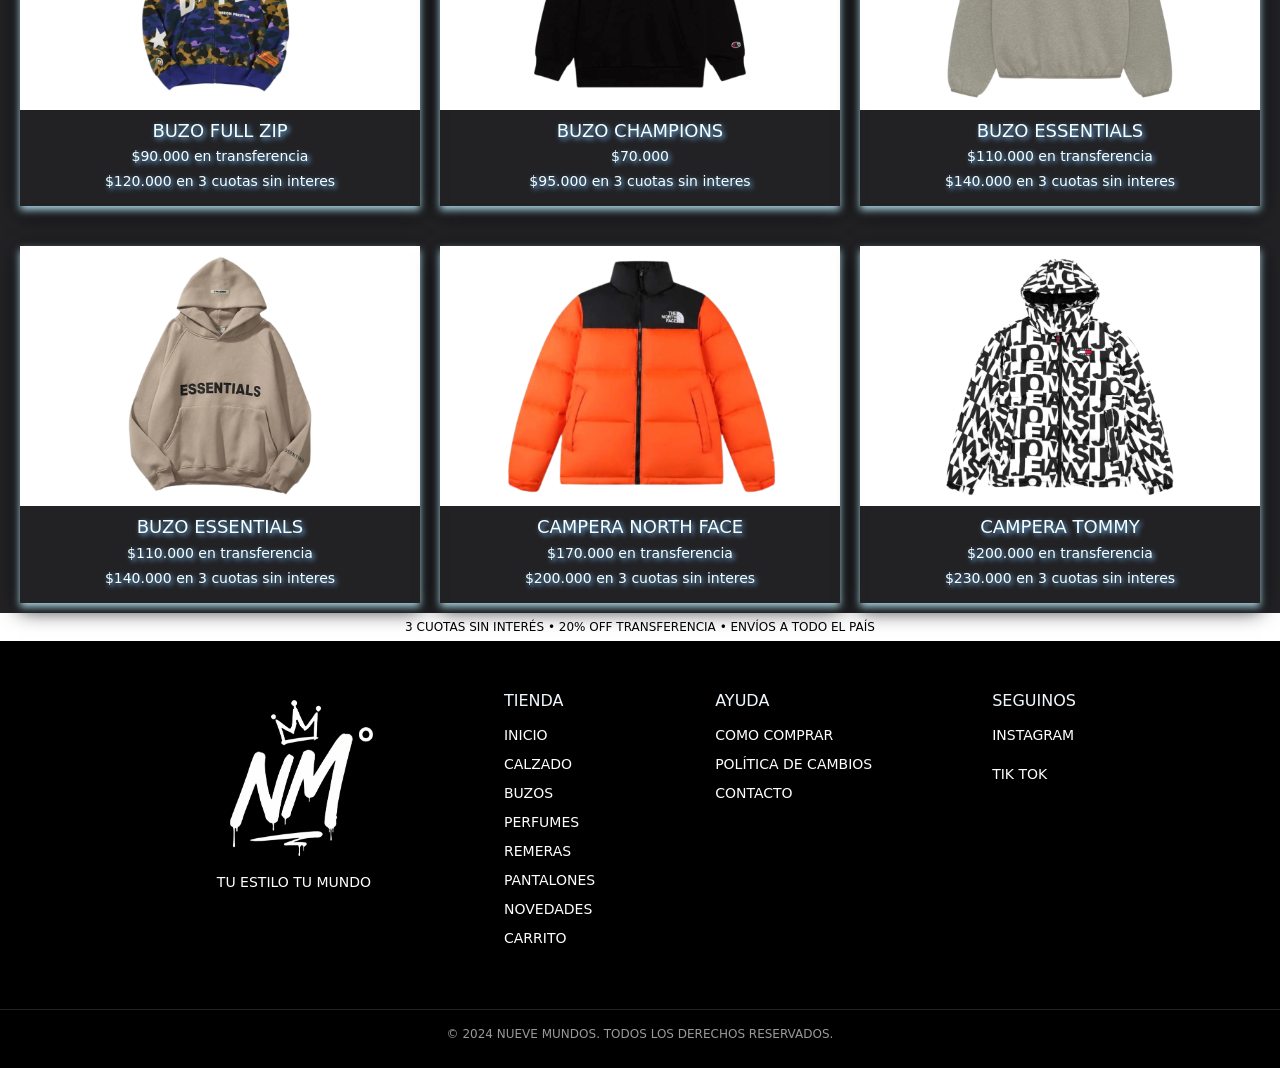
==== commit 7d0d59ec: "correcciones finales del proyecto" ====
--- a/pages/buzos.html
+++ b/pages/buzos.html
@@ -1,41 +1,47 @@
-<!DOCTYPE html>
+<!doctype html>
 <html lang="es">
-<head>
-    <meta charset="UTF-8">
-    <meta name="viewport" content="width=device-width, initial-scale=1.0">
+  <head>
+    <meta charset="UTF-8" />
+    <meta name="viewport" content="width=device-width, initial-scale=1.0" />
     <title>Buzos urbanos para hombre | Nueve Mundos</title>
     <meta
-    name="description"
-    content="Encontrá buzos urbanos y prendas seleccionadas para completar tu estilo. Comprá online en Nueve Mundos.">
+      name="description"
+      content="Encontrá buzos urbanos y prendas seleccionadas para completar tu estilo. Comprá online en Nueve Mundos."
+    />
     <meta
-    name="keywords"
-    content="buzos urbanos, buzos para hombre, ropa urbana, indumentaria urbana, Nueve Mundos">
-    <link 
-    href="https://cdn.jsdelivr.net/npm/bootstrap@5.3.3/dist/css/bootstrap.min.css"
-    rel="stylesheet">
-    <link rel="stylesheet" href="../styles/styles.css">
-    <link rel="stylesheet" href="https://cdnjs.cloudflare.com/ajax/libs/font-awesome/6.7.2/css/all.min.css">
-    <link href="https://unpkg.com/aos@2.3.4/dist/aos.css" rel="stylesheet">
-</head>
-<body>
-
-<header>
-    <section>
-        <img class="logo" src="../img/banner.jpeg" alt="Banner">
+      name="keywords"
+      content="buzos urbanos, buzos para hombre, ropa urbana, indumentaria urbana, Nueve Mundos"
+    />
+    <link
+      href="https://cdn.jsdelivr.net/npm/bootstrap@5.3.3/dist/css/bootstrap.min.css"
+      rel="stylesheet"
+    />
+    <link rel="stylesheet" href="../styles/styles.css" />
+    <link
+      rel="stylesheet"
+      href="https://cdnjs.cloudflare.com/ajax/libs/font-awesome/6.7.2/css/all.min.css"
+    />
+    <link href="https://unpkg.com/aos@2.3.4/dist/aos.css" rel="stylesheet" />
+  </head>
+  <body>
+    <header>
+      <section>
+        <img class="logo" src="../img/banner.jpeg" alt="Banner" />
         <div class="encabezado">
-            <h1>NUEVE MUNDOS</h1>
-        </div>
-    </section>
-
-    <div class="iconos">
-        <a href="../pages/registro.html"><i class="fa-solid fa-circle-user"></i></a>
+          <h1>NUEVE MUNDOS</h1>
+        </div>
+      </section>
+
+      <div class="iconos">
+        <a href="../pages/registro.html"
+          ><i class="fa-solid fa-circle-user"></i
+        ></a>
         <a href="carrito.html"><i class="fa-solid fa-cart-shopping"></i></a>
-    </div>
-
-<nav class="navbar navbar-expand-md navbar-dark">
-    <div class="container-fluid">
-
-        <button
+      </div>
+
+      <nav class="navbar navbar-expand-md navbar-dark">
+        <div class="container-fluid">
+          <button
             class="navbar-toggler"
             type="button"
             data-bs-toggle="collapse"
@@ -43,155 +49,221 @@
             aria-controls="menuPrincipal"
             aria-expanded="false"
             aria-label="Abrir menú de navegación"
+          >
+            <span class="navbar-toggler-icon"></span>
+          </button>
+          <div class="collapse navbar-collapse" id="menuPrincipal">
+            <ul class="navbar-nav mx-auto">
+              <li class="nav-item">
+                <a class="nav-link" href="../index.html">INICIO</a>
+              </li>
+              <li class="nav-item">
+                <a class="nav-link" href="calzado.html">CALZADO</a>
+              </li>
+              <li class="nav-item">
+                <a class="nav-link" href="buzos.html">BUZOS</a>
+              </li>
+              <li class="nav-item">
+                <a class="nav-link" href="perfumes.html">PERFUMES</a>
+              </li>
+              <li class="nav-item">
+                <a class="nav-link" href="remeras.html">REMERAS</a>
+              </li>
+              <li class="nav-item">
+                <a class="nav-link" href="pantalones.html">PANTALONES</a>
+              </li>
+              <li class="nav-item">
+                <a class="nav-link" href="novedades.html">NOVEDADES</a>
+              </li>
+              <li class="nav-item">
+                <a class="nav-link" href="carrito.html">CARRITO</a>
+              </li>
+            </ul>
+          </div>
+        </div>
+      </nav>
+    </header>
+    <main>
+      <div class="marquee">
+        <span
+          >3 CUOTAS SIN INTERÉS • 20% OFF TRANSFERENCIA • ENVÍOS A TODO EL
+          PAÍS</span
         >
-            <span class="navbar-toggler-icon"></span>
-        </button>
-        <div class="collapse navbar-collapse" id="menuPrincipal">
-            <ul class="navbar-nav mx-auto">
-                <li class="nav-item">
-                    <a class="nav-link" href="../index.html">INICIO</a>
-                </li>
-                <li class="nav-item">
-                    <a class="nav-link" href="calzado.html">CALZADO</a>
-                </li>
-                <li class="nav-item">
-                    <a class="nav-link" href="buzos.html">BUZOS</a>
-                </li>
-                <li class="nav-item">
-                    <a class="nav-link" href="perfumes.html">PERFUMES</a>
-                </li>
-                <li class="nav-item">
-                    <a class="nav-link" href="remeras.html">REMERAS</a>
-                </li>
-                <li class="nav-item">
-                    <a class="nav-link" href="pantalones.html">PANTALONES</a>
-                </li>
-                <li class="nav-item">
-                    <a class="nav-link" href="novedades.html">NOVEDADES</a>
-                </li>
-                <li class="nav-item">
-                    <a class="nav-link" href="carrito.html">CARRITO</a>
-                </li>
+      </div>
+
+      <section class="estilos-buzos">
+        <div class="titulo-buzos">
+          <h2>ENCONTRÁ TU BUZO</h2>
+          <p>Elegí el estilo que mejor combine con vos.</p>
+        </div>
+
+        <div class="tipos-buzos">
+          <article class="tipo-buzo">
+            <i class="fa-solid fa-shirt"></i>
+            <h3>OVERSIZE</h3>
+            <p>Calce amplio y cómodo para un estilo urbano.</p>
+          </article>
+
+          <article class="tipo-buzo">
+            <i class="fa-solid fa-person"></i>
+            <h3>CANGURO</h3>
+            <p>Comodidad y abrigo para usar todos los días.</p>
+          </article>
+
+          <article class="tipo-buzo">
+            <i class="fa-solid fa-layer-group"></i>
+            <h3>CLÁSICO</h3>
+            <p>Diseños simples y versátiles para cualquier ocasión.</p>
+          </article>
+        </div>
+      </section>
+
+      <div class="titulo-seccion">
+        <img src="../img/destello.png" alt="destello" />
+        <h2>BUZOS</h2>
+        <img src="../img/destello.png" alt="destello" />
+      </div>
+
+      <section class="contenedor-productos">
+        <article class="articulo" data-aos="fade-up" data-aos-duration="800">
+          <img src="../img/hoodie-full-zip.webp" alt="buzo fill zip" />
+          <div class="piearticulo">
+            <h3>BUZO FULL ZIP</h3>
+            <p>$90.000 en transferencia</p>
+            <p>$120.000 en 3 cuotas sin interes</p>
+          </div>
+        </article>
+
+        <article class="articulo" data-aos="fade-up" data-aos-duration="800">
+          <img src="../img/buzo-champions.webp" alt="buzo champions" />
+          <div class="piearticulo">
+            <h3>BUZO CHAMPIONS</h3>
+            <p>$70.000</p>
+            <p>$95.000 en 3 cuotas sin interes</p>
+          </div>
+        </article>
+
+        <article class="articulo" data-aos="fade-up" data-aos-duration="800">
+          <img
+            src="../img/hoodie-essentials-x-nba.webp"
+            alt="buzo essentials nba"
+          />
+          <div class="piearticulo">
+            <h3>BUZO ESSENTIALS</h3>
+            <p>$110.000 en transferencia</p>
+            <p>$140.000 en 3 cuotas sin interes</p>
+          </div>
+        </article>
+
+        <article class="articulo" data-aos="fade-up" data-aos-duration="800">
+          <img src="../img/buzo-essentials.webp" alt="buzo essentials" />
+          <div class="piearticulo">
+            <h3>BUZO ESSENTIALS</h3>
+            <p>$110.000 en transferencia</p>
+            <p>$140.000 en 3 cuotas sin interes</p>
+          </div>
+        </article>
+
+        <article class="articulo" data-aos="fade-up" data-aos-duration="800">
+          <img
+            src="../img/campera-puffer-the-north-face.webp"
+            alt="campera puffer the north face"
+          />
+          <div class="piearticulo">
+            <h3>CAMPERA NORTH FACE</h3>
+            <p>$170.000 en transferencia</p>
+            <p>$200.000 en 3 cuotas sin interes</p>
+          </div>
+        </article>
+
+        <article class="articulo" data-aos="fade-up" data-aos-duration="800">
+          <img
+            src="../img/campera-puffer-tommy.webp"
+            alt="campera puffer tommy"
+          />
+          <div class="piearticulo">
+            <h3>CAMPERA TOMMY</h3>
+            <p>$200.000 en transferencia</p>
+            <p>$230.000 en 3 cuotas sin interes</p>
+          </div>
+        </article>
+      </section>
+      <div class="marquee">
+        <span
+          >3 CUOTAS SIN INTERÉS • 20% OFF TRANSFERENCIA • ENVÍOS A TODO EL
+          PAÍS</span
+        >
+      </div>
+    </main>
+    <footer>
+      <div class="footerinfo">
+        <div class="logofooter">
+          <img src="../img/nmundos.png" alt=" logo2 nueve mundos" />
+          <p>TU ESTILO TU MUNDO</p>
+        </div>
+
+        <div class="columna">
+          <h2>TIENDA</h2>
+          <nav class="piepagina">
+            <ul>
+              <li><a href="../index.html">INICIO</a></li>
+              <li><a href="calzado.html">CALZADO</a></li>
+              <li><a href="buzos.html">BUZOS</a></li>
+              <li><a href="perfumes.html">PERFUMES</a></li>
+              <li><a href="remeras.html">REMERAS</a></li>
+              <li><a href="pantalones.html">PANTALONES</a></li>
+              <li><a href="novedades.html">NOVEDADES</a></li>
+              <li><a href="carrito.html">CARRITO</a></li>
             </ul>
-        </div>
-    </div>
-</nav>
-</header>
-    <main>
-        <div class="marquee">
-            <span>3 CUOTAS SIN INTERÉS • 20% OFF TRANSFERENCIA • ENVÍOS A TODO EL PAÍS</span>
-        </div>
-        <div class="titulo-seccion">
-            <img src="../img/destello.png" alt="destello">
-            <h2>BUZOS</h2>
-            <img src="../img/destello.png" alt="destello">
-        </div>
-        <section class="cont1">
-            <div class="articulo" data-aos="fade-up" data-aos-duration="800">
-                <img src="../img/hoodie full zip.webp" alt="buzo fill zip">
-                <div class="piearticulo">
-                <h3>BUZO FULL ZIP</h3>
-                <p>$90.000 en transferencia</p>
-                <p>$120.000 en 3 cuotas sin interes</p>
-                </div>
-            </div>
-            <div class="articulo" data-aos="fade-up" data-aos-duration="800">
-                <img src="../img/buzo champions.webp" alt="buzo champions">
-                <div class="piearticulo">
-                <h3>BUZO CHAMPIONS</h3>
-                <p>$70.000</p>
-                <p>$95.000 en 3 cuotas sin interes</p>
-                </div>
-            </div>
-            <div class="articulo" data-aos="fade-up" data-aos-duration="800">
-                <img src="../img/hoodie essentials x nba.webp" alt="buzo essentials nba">
-                <div class="piearticulo">
-                <h3>BUZO ESSENTIALS</h3>
-                <p>$110.000 en transferencia</p>
-                <p>$140.000 en 3 cuotas sin interes</p>
-                </div>
-            </div>
-            </section>
-            <section class="cont2">
-            <div class="articulo" data-aos="fade-up" data-aos-duration="800">
-                <img src="../img/buzo essentials.webp" alt="buzo essentials">
-                <div class="piearticulo">
-                <h3>BUZO ESSENTIALS</h3>
-                <p>$110.000 en transferencia</p>
-                <p>$140.000 en 3 cuotas sin interes</p>
-                </div>
-            </div>
-            <div class="articulo" data-aos="fade-up" data-aos-duration="800">
-                <img src="../img/campera puffer the north face.webp" alt="campera puffer">
-                <div class="piearticulo">
-                <h3>CAMPERA NORTH FACE</h3>
-                <p>$170.000 en transferencia</p>
-                <p>$200.000 en 3 cuotas sin interes</p>
-                </div>
-            </div>
-            <div class="articulo" data-aos="fade-up" data-aos-duration="800">
-                <img src="../img/campera puffer tommy.webp" alt="campera puffer tommy">
-                <div class="piearticulo">
-                <h3>CAMPERA TOMMY</h3>
-                <p>$200.000 en transferencia</p>
-                <p>$230.000 en 3 cuotas sin interes</p>
-                </div>
-            </div>
-            </section>
-        <div class="marquee">
-            <span>3 CUOTAS SIN INTERÉS • 20% OFF TRANSFERENCIA • ENVÍOS A TODO EL PAÍS</span>
-        </div> 
-    </main>
-<footer>
-    <div class="footerinfo">
-
-        <div class="logofooter">
-            <img src="../img/nmundos.png" alt=" logo2 nueve mundos">
-            <p>TU ESTILO TU MUNDO</p>
+          </nav>
         </div>
 
         <div class="columna">
-            <h2>TIENDA</h2>
-            <nav class="piepagina">
-                <ul>
-                    <li><a href="../index.html">INICIO</a></li>
-                    <li><a href="calzado.html">CALZADO</a></li>
-                    <li><a href="buzos.html">BUZOS</a></li>
-                    <li><a href="perfumes.html">PERFUMES</a></li>
-                    <li><a href="remeras.html">REMERAS</a></li>
-                    <li><a href="pantalones.html">PANTALONES</a></li>
-                    <li><a href="novedades.html">NOVEDADES</a></li>
-                    <li><a href="carrito.html">CARRITO</a></li>
-                </ul>
-            </nav>
+          <h2>AYUDA</h2>
+          <ul>
+            <li><a href="como_comprar.html">COMO COMPRAR</a></li>
+            <li><a href="cambios.html">POLÍTICA DE CAMBIOS</a></li>
+            <li>
+              <a
+                href="https://wa.me/5491123456789"
+                target="_blank"
+                rel="noopener noreferrer"
+              >
+                CONTACTO</a
+              >
+            </li>
+          </ul>
         </div>
 
         <div class="columna">
-            <h2>AYUDA</h2>
-            <ul>
-                <li><a href="como_comprar.html">COMO COMPRAR</a></li>
-                <li><a href="cambios.html">POLÍTICA DE CAMBIOS</a></li>
-                <li><a href="#">ENVÍOS</a></li>
-                <li><a href="#">CONTACTO</a></li>
-            </ul>
-        </div>
-
-        <div class="columna">
-            <h2>SEGUINOS</h2>
-            <div class="redes">
-                <a href="#">INSTAGRAM</a>
-                <a href="#">TIK TOK</a>
-            </div>
-        </div>
-
-    </div>
-
-    <div class="copy">
+          <h2>SEGUINOS</h2>
+          <div class="redes">
+            <a
+              href="https://www.instagram.com/"
+              target="_blank"
+              rel="noopener noreferrer"
+            >
+              INSTAGRAM
+            </a>
+            <a
+              href="https://www.tiktok.com/"
+              target="_blank"
+              rel="noopener noreferrer"
+            >
+              TIK TOK
+            </a>
+          </div>
+        </div>
+      </div>
+
+      <div class="copy">
         <p>© 2024 NUEVE MUNDOS. TODOS LOS DERECHOS RESERVADOS.</p>
-    </div>
-</footer>
-<script src="https://cdn.jsdelivr.net/npm/bootstrap@5.3.3/dist/js/bootstrap.bundle.min.js"></script>
+      </div>
+    </footer>
+    <script src="https://cdn.jsdelivr.net/npm/bootstrap@5.3.3/dist/js/bootstrap.bundle.min.js"></script>
     <script src="https://unpkg.com/aos@2.3.4/dist/aos.js"></script>
-    <script> AOS.init(); </script>
-</body>
-</html>+    <script>
+      AOS.init();
+    </script>
+  </body>
+</html>
--- a/styles/styles.css
+++ b/styles/styles.css
@@ -1,3 +1,17 @@
+* {
+  margin: 0px;
+  padding: 0px;
+  box-sizing: border-box;
+}
+
+@font-face {
+  font-family: "UrbanJungle";
+  src: url("../fonts/UrbanJungleDEMO.otf");
+}
+html {
+  font-size: 62.5%;
+}
+
 header {
   background-color: black;
   position: relative;
@@ -101,38 +115,6 @@
   text-transform: uppercase;
 }
 
-.piepagina ul {
-  list-style: none;
-}
-.piepagina a {
-  color: white;
-  text-decoration: none;
-}
-.piepagina a:visited {
-  color: white;
-}
-
-.cambiar p {
-  font-size: 2rem;
-}
-
-.fondo {
-  color: lightblue;
-}
-.fondo .compras {
-  margin-left: 30px;
-}
-.fondo h2 {
-  font-size: 3rem;
-}
-.fondo ol {
-  margin-left: 40px;
-  font-size: 2rem;
-}
-.fondo p {
-  font-size: 2rem;
-}
-
 .registro {
   background-color: #222225;
   min-height: 100vh;
@@ -235,27 +217,28 @@
 }
 
 .articulo {
-  margin: 10px 20px;
+  margin: 10px 0;
   box-shadow: 0 4px 8px 0 lightblue, 0 6px 20px 0 black;
-  float: left;
-  width: 350px;
-  transition: transform 0.3s ease;
+  width: 100%;
+  overflow: hidden;
 }
 .articulo img {
-  width: 100%;
-  height: 300px;
-  object-fit: cover;
+  display: block;
+  width: 100%;
+  height: 260px;
+  object-fit: contain;
+  background-color: white;
+  padding: 10px;
 }
 .articulo:hover {
-  border: 2px solid rgb(252, 252, 252);
-  transform: scale(1.03);
-}
-
-.cont1, .cont2 {
-  display: flex;
-  justify-content: space-around;
+  outline: 2px solid rgb(252, 252, 252);
+}
+
+.contenedor-productos {
+  display: grid;
+  grid-template-columns: repeat(3, 1fr);
   gap: 20px;
-  width: 100%;
+  padding: 0 20px;
 }
 
 .piearticulo {
@@ -271,6 +254,561 @@
 .piearticulo p {
   font-size: 1.4rem;
   margin-bottom: 4px;
+}
+
+.destacados {
+  width: 90%;
+  max-width: 1200px;
+  margin: 50px auto;
+  color: white;
+}
+
+.titulo-destacados {
+  text-align: center;
+  margin-bottom: 30px;
+}
+.titulo-destacados h2 {
+  font-size: 3rem;
+  margin-bottom: 10px;
+}
+.titulo-destacados p {
+  font-size: 1.5rem;
+  color: #cfcfcf;
+}
+
+.grupo-destacados {
+  display: flex;
+  justify-content: center;
+  gap: 20px;
+  padding: 0 60px;
+}
+
+.producto-destacado {
+  width: 280px;
+  flex-shrink: 0;
+  background-color: #1b1b1d;
+  border: 1px solid #444;
+  padding: 15px;
+  text-align: center;
+}
+.producto-destacado img {
+  width: 100%;
+  height: 230px;
+  object-fit: contain;
+  background-color: white;
+  display: block;
+  margin-bottom: 15px;
+}
+.producto-destacado h3 {
+  font-size: 1.8rem;
+  margin-bottom: 10px;
+}
+.producto-destacado p {
+  font-size: 1.5rem;
+  color: #cfcfcf;
+}
+
+.carousel-control-prev,
+.carousel-control-next {
+  width: 50px;
+}
+
+.seccion-cambios {
+  display: grid;
+  grid-template-columns: 1fr 1fr;
+  gap: 40px;
+  align-items: stretch;
+  width: 90%;
+  max-width: 1200px;
+  min-height: 75vh;
+  margin: 0 auto;
+}
+
+.imagen-cambios {
+  width: 100%;
+  height: 100%;
+}
+
+.imagen-cambios img {
+  width: 100%;
+  height: 100%;
+  max-height: none;
+  object-fit: cover;
+  display: block;
+}
+
+.info-cambios {
+  color: white;
+}
+
+.info-cambios h2 {
+  font-size: 3.5rem;
+  margin-bottom: 20px;
+}
+
+.intro-cambios {
+  font-size: 1.8rem;
+  margin-bottom: 30px;
+  color: #d0d0d0;
+}
+
+.item-cambio {
+  margin-bottom: 25px;
+  padding-bottom: 15px;
+  border-bottom: 1px solid #444;
+}
+
+.item-cambio h3 {
+  font-size: 2rem;
+  margin-bottom: 8px;
+}
+
+.item-cambio p {
+  font-size: 1.6rem;
+  line-height: 1.5;
+  color: #cfcfcf;
+}
+
+.como-comprar {
+  width: 90%;
+  max-width: 1200px;
+  min-height: 70vh;
+  margin: 0 auto;
+  padding: 60px 0;
+  text-align: center;
+  color: white;
+}
+
+.titulo-compra {
+  margin-bottom: 50px;
+}
+.titulo-compra h2 {
+  font-size: 4rem;
+  margin-bottom: 10px;
+}
+.titulo-compra p {
+  font-size: 1.8rem;
+  color: #cfcfcf;
+}
+
+.pasos-compra {
+  display: grid;
+  grid-template-columns: repeat(4, 1fr);
+  gap: 20px;
+  margin-bottom: 45px;
+}
+
+.paso {
+  position: relative;
+  padding: 40px 20px;
+  border: 1px solid #444;
+  background-color: #1b1b1d;
+  transition: transform 0.3s ease;
+}
+.paso:hover {
+  transform: translateY(-8px);
+}
+.paso span {
+  position: absolute;
+  top: 15px;
+  left: 15px;
+  font-size: 1.6rem;
+  font-weight: bold;
+}
+.paso i {
+  font-size: 4rem;
+  margin: 25px 0;
+}
+.paso h3 {
+  font-size: 2rem;
+  margin-bottom: 15px;
+}
+.paso p {
+  font-size: 1.5rem;
+  line-height: 1.5;
+  color: #cfcfcf;
+}
+
+.boton-comprar {
+  display: inline-block;
+  padding: 15px 35px;
+  background-color: white;
+  color: black;
+  text-decoration: none;
+  font-size: 1.6rem;
+  font-weight: bold;
+  transition: transform 0.3s ease;
+}
+.boton-comprar:hover {
+  transform: scale(1.05);
+}
+
+.estilos-perfume {
+  display: grid;
+  grid-template-columns: 1fr 1fr;
+  gap: 40px;
+  align-items: stretch;
+  width: 90%;
+  max-width: 1200px;
+  margin: 50px auto;
+  color: white;
+}
+
+.gif-perfume {
+  width: 100%;
+}
+.gif-perfume img {
+  width: 100%;
+  height: 100%;
+  min-height: 500px;
+  object-fit: cover;
+  display: block;
+}
+
+.info-perfumes {
+  display: flex;
+  flex-direction: column;
+  justify-content: center;
+}
+
+.titulo-perfumes {
+  margin-bottom: 30px;
+}
+.titulo-perfumes h2 {
+  font-size: 3.5rem;
+  margin-bottom: 10px;
+}
+.titulo-perfumes p {
+  font-size: 1.7rem;
+  color: #cfcfcf;
+}
+
+.tipo-perfume {
+  padding: 20px 0;
+  border-bottom: 1px solid #444;
+}
+.tipo-perfume h3 {
+  font-size: 2rem;
+  margin-bottom: 8px;
+}
+.tipo-perfume p {
+  font-size: 1.5rem;
+  line-height: 1.5;
+  color: #cfcfcf;
+}
+
+.seccion-remeras {
+  display: grid;
+  grid-template-columns: 1fr 1fr;
+  align-items: center;
+  gap: 40px;
+  width: 90%;
+  max-width: 1200px;
+  margin: 50px auto;
+  color: white;
+}
+
+.imagen-remeras {
+  width: 100%;
+  height: 100%;
+}
+
+.imagen-remeras img {
+  width: 100%;
+  height: 500px;
+  object-fit: cover;
+  display: block;
+}
+
+.info-remeras {
+  text-align: left;
+}
+.info-remeras h2 {
+  font-size: 4rem;
+  margin-bottom: 20px;
+}
+.info-remeras p {
+  font-size: 1.7rem;
+  line-height: 1.6;
+  color: #cfcfcf;
+  margin-bottom: 25px;
+}
+
+.subtitulo-remeras {
+  font-size: 1.5rem;
+  font-weight: bold;
+  letter-spacing: 3px;
+  margin-bottom: 10px;
+  color: white;
+}
+
+.boton-remeras {
+  display: inline-block;
+  padding: 14px 30px;
+  background-color: white;
+  color: black;
+  text-decoration: none;
+  font-size: 1.6rem;
+  font-weight: bold;
+}
+
+.banner-marcas {
+  width: 100%;
+  margin: 20px 0;
+}
+.banner-marcas img {
+  width: 100%;
+  height: 100px;
+  object-fit: contain;
+  display: block;
+}
+
+.estilos-buzos {
+  width: 90%;
+  max-width: 1200px;
+  margin: 50px auto;
+  text-align: center;
+  color: white;
+}
+
+.titulo-buzos {
+  margin-bottom: 35px;
+}
+.titulo-buzos h2 {
+  font-size: 3.5rem;
+  margin-bottom: 10px;
+}
+.titulo-buzos p {
+  font-size: 1.7rem;
+  color: #cfcfcf;
+}
+
+.tipos-buzos {
+  display: grid;
+  grid-template-columns: repeat(3, 1fr);
+  gap: 25px;
+}
+
+.tipo-buzo {
+  padding: 40px 20px;
+  border: 1px solid #444;
+  background-color: #1b1b1d;
+}
+.tipo-buzo i {
+  font-size: 4rem;
+  margin-bottom: 20px;
+}
+.tipo-buzo h3 {
+  font-size: 2rem;
+  margin-bottom: 12px;
+}
+.tipo-buzo p {
+  font-size: 1.5rem;
+  line-height: 1.5;
+  color: #cfcfcf;
+}
+
+.carrito {
+  width: 90%;
+  max-width: 1200px;
+  margin: 50px auto;
+  color: white;
+}
+.carrito > h2 {
+  font-size: 3.5rem;
+  text-align: center;
+  margin-bottom: 40px;
+}
+
+.carrito-contenido {
+  display: grid;
+  grid-template-columns: 2fr 1fr;
+  gap: 40px;
+  align-items: start;
+}
+
+.productos-carrito {
+  display: flex;
+  flex-direction: column;
+  gap: 20px;
+}
+
+.producto-carrito {
+  display: flex;
+  gap: 25px;
+  padding: 20px;
+  border: 1px solid #444;
+  background-color: #1b1b1d;
+}
+.producto-carrito img {
+  width: 180px;
+  height: 180px;
+  object-fit: contain;
+  background-color: white;
+}
+
+.info-producto-carrito {
+  flex: 1;
+}
+.info-producto-carrito h3 {
+  font-size: 2.2rem;
+  margin-bottom: 10px;
+}
+.info-producto-carrito p {
+  font-size: 1.5rem;
+  color: #cfcfcf;
+  margin-bottom: 15px;
+}
+
+.cantidad-carrito {
+  display: flex;
+  align-items: center;
+  gap: 12px;
+  margin-bottom: 15px;
+}
+.cantidad-carrito button {
+  width: 35px;
+  height: 35px;
+  border: 1px solid #555;
+  background-color: transparent;
+  color: white;
+  font-size: 1.8rem;
+  cursor: pointer;
+}
+.cantidad-carrito span {
+  font-size: 1.6rem;
+}
+
+.info-producto-carrito .precio-carrito {
+  font-size: 2rem;
+  font-weight: bold;
+  color: white;
+}
+
+.resumen-carrito {
+  padding: 30px;
+  border: 1px solid #444;
+  background-color: #1b1b1d;
+}
+.resumen-carrito h3 {
+  font-size: 2.2rem;
+  margin-bottom: 30px;
+}
+
+.fila-resumen {
+  display: flex;
+  justify-content: space-between;
+  font-size: 1.6rem;
+  margin-bottom: 20px;
+  color: #cfcfcf;
+}
+
+.total-carrito {
+  display: flex;
+  justify-content: space-between;
+  padding-top: 20px;
+  margin-top: 10px;
+  border-top: 1px solid #555;
+  font-size: 2rem;
+  font-weight: bold;
+}
+
+.boton-finalizar {
+  width: 100%;
+  margin-top: 30px;
+  padding: 15px;
+  border: none;
+  background-color: white;
+  color: black;
+  font-size: 1.5rem;
+  font-weight: bold;
+  cursor: pointer;
+}
+
+.seguir-comprando {
+  display: inline-block;
+  margin-top: 30px;
+  color: white;
+  text-decoration: none;
+  font-size: 1.5rem;
+}
+
+.intro-pantalones {
+  width: 90%;
+  max-width: 1200px;
+  margin: 40px auto;
+  padding: 30px 0;
+  text-align: center;
+  color: white;
+  border-top: 1px solid #444;
+  border-bottom: 1px solid #444;
+}
+.intro-pantalones h2 {
+  font-size: 3rem;
+  margin-bottom: 15px;
+}
+.intro-pantalones p {
+  font-size: 1.5rem;
+  color: #cfcfcf;
+  margin-top: 15px;
+}
+
+.estilos-pantalones {
+  display: flex;
+  justify-content: center;
+  gap: 15px;
+  font-size: 1.8rem;
+  font-weight: bold;
+}
+
+.hero-novedades {
+  position: relative;
+  width: 90%;
+  max-width: 1200px;
+  height: 450px;
+  margin: 50px auto;
+  overflow: hidden;
+}
+.hero-novedades img {
+  width: 100%;
+  height: 100%;
+  object-fit: cover;
+  display: block;
+  filter: brightness(45%);
+}
+
+.contenido-novedades {
+  position: absolute;
+  top: 50%;
+  left: 50%;
+  transform: translate(-50%, -50%);
+  width: 85%;
+  text-align: center;
+  color: white;
+}
+.contenido-novedades p {
+  font-size: 1.5rem;
+  letter-spacing: 3px;
+  font-weight: bold;
+  margin-bottom: 10px;
+}
+.contenido-novedades h2 {
+  font-size: 4rem;
+  margin-bottom: 15px;
+}
+.contenido-novedades span {
+  display: block;
+  font-size: 1.7rem;
+  margin-bottom: 30px;
+}
+.contenido-novedades a {
+  display: inline-block;
+  padding: 14px 30px;
+  background-color: white;
+  color: black;
+  text-decoration: none;
+  font-size: 1.5rem;
+  font-weight: bold;
 }
 
 @media (max-width: 768px) {
@@ -281,7 +819,7 @@
   .iconos {
     top: 10px;
     right: 5px;
-    font-size: 0.5rem;
+    font-size: 2rem;
   }
   .navbar {
     position: relative;
@@ -317,27 +855,20 @@
     font-size: 2rem;
     text-align: center;
   }
-  .cont1,
-  .cont2 {
-    display: flex;
-    flex-direction: row;
-    flex-wrap: wrap;
-    justify-content: center;
+  .contenedor-productos {
+    display: grid;
+    grid-template-columns: repeat(2, 1fr);
     gap: 20px;
-  }
-  .cont1 > div,
-  .cont2 > div {
-    width: 45%;
+    padding: 0 15px;
   }
   .articulo {
     width: 100%;
     margin: 0;
-    float: none;
   }
   .articulo img {
     width: 100%;
     height: 180px;
-    object-fit: cover;
+    object-fit: contain;
   }
   .piearticulo h3 {
     font-size: 1.3rem;
@@ -352,19 +883,252 @@
   .logofooter img {
     width: 140px;
   }
-}
-* {
-  margin: 0px;
-  padding: 0px;
-  box-sizing: border-box;
-}
-
-@font-face {
-  font-family: "UrbanJungle";
-  src: url("../fonts/UrbanJungleDEMO.otf");
-}
-html {
-  font-size: 62.5%;
+  .seccion-cambios {
+    grid-template-columns: 1fr;
+    gap: 25px;
+    width: 92%;
+    margin: 30px auto;
+  }
+  .imagen-cambios {
+    height: auto;
+  }
+  .imagen-cambios img {
+    width: 100%;
+    height: auto;
+    max-height: 450px;
+    object-fit: cover;
+  }
+  .info-cambios h2 {
+    font-size: 2.8rem;
+  }
+  .intro-cambios {
+    font-size: 1.6rem;
+  }
+  .item-cambio h3 {
+    font-size: 1.8rem;
+  }
+  .item-cambio p {
+    font-size: 1.5rem;
+  }
+  .como-comprar {
+    width: 92%;
+    min-height: auto;
+    padding: 35px 0;
+  }
+  .titulo-compra {
+    margin-bottom: 30px;
+  }
+  .titulo-compra h2 {
+    font-size: 3rem;
+  }
+  .titulo-compra p {
+    font-size: 1.6rem;
+  }
+  .pasos-compra {
+    grid-template-columns: 1fr;
+    gap: 15px;
+    margin-bottom: 30px;
+  }
+  .paso {
+    padding: 35px 20px;
+  }
+  .paso i {
+    font-size: 3.5rem;
+    margin: 20px 0;
+  }
+  .paso h3 {
+    font-size: 1.8rem;
+  }
+  .paso p {
+    font-size: 1.5rem;
+  }
+  .boton-comprar {
+    width: 100%;
+    padding: 14px 20px;
+    font-size: 1.5rem;
+  }
+  .estilos-perfume {
+    width: 92%;
+    margin: 30px auto;
+  }
+  .titulo-perfumes {
+    margin-bottom: 25px;
+  }
+  .titulo-perfumes h2 {
+    font-size: 2.8rem;
+  }
+  .titulo-perfumes p {
+    font-size: 1.5rem;
+  }
+  .tipo-perfume {
+    padding: 30px 20px;
+  }
+  .tipo-perfume h3 {
+    font-size: 1.8rem;
+  }
+  .tipo-perfume p {
+    font-size: 1.4rem;
+  }
+  .seccion-remeras {
+    grid-template-columns: 1fr;
+    gap: 25px;
+    width: 92%;
+    margin: 30px auto;
+  }
+  .imagen-remeras {
+    height: auto;
+  }
+  .imagen-remeras img {
+    width: 100%;
+    height: 350px;
+    object-fit: cover;
+  }
+  .info-remeras {
+    text-align: center;
+  }
+  .info-remeras h2 {
+    font-size: 3rem;
+    margin-bottom: 15px;
+  }
+  .info-remeras p {
+    font-size: 1.5rem;
+    line-height: 1.5;
+  }
+  .subtitulo-remeras {
+    font-size: 1.3rem;
+  }
+  .boton-remeras {
+    padding: 13px 25px;
+    font-size: 1.5rem;
+  }
+  .estilos-buzos {
+    width: 92%;
+    margin: 30px auto;
+  }
+  .titulo-buzos {
+    margin-bottom: 25px;
+  }
+  .titulo-buzos h2 {
+    font-size: 2.8rem;
+  }
+  .titulo-buzos p {
+    font-size: 1.5rem;
+  }
+  .tipos-buzos {
+    grid-template-columns: 1fr;
+    gap: 15px;
+  }
+  .tipo-buzo {
+    padding: 30px 20px;
+  }
+  .tipo-buzo i {
+    font-size: 3.5rem;
+    margin-bottom: 15px;
+  }
+  .tipo-buzo h3 {
+    font-size: 1.8rem;
+  }
+  .tipo-buzo p {
+    font-size: 1.4rem;
+  }
+  .carrito {
+    width: 92%;
+    margin: 30px auto;
+  }
+  .carrito > h2 {
+    font-size: 2.8rem;
+    margin-bottom: 25px;
+  }
+  .carrito-contenido {
+    grid-template-columns: 1fr;
+    gap: 25px;
+  }
+  .producto-carrito {
+    gap: 15px;
+    padding: 15px;
+  }
+  .producto-carrito img {
+    width: 120px;
+    height: 120px;
+  }
+  .info-producto-carrito h3 {
+    font-size: 1.8rem;
+  }
+  .info-producto-carrito p {
+    font-size: 1.4rem;
+    margin-bottom: 10px;
+  }
+  .cantidad-carrito {
+    gap: 10px;
+  }
+  .cantidad-carrito button {
+    width: 30px;
+    height: 30px;
+    font-size: 1.6rem;
+  }
+  .cantidad-carrito span {
+    font-size: 1.5rem;
+  }
+  .info-producto-carrito .precio-carrito {
+    font-size: 1.8rem;
+  }
+  .resumen-carrito {
+    padding: 20px;
+  }
+  .resumen-carrito h3 {
+    font-size: 2rem;
+  }
+  .fila-resumen {
+    font-size: 1.5rem;
+  }
+  .total-carrito {
+    font-size: 1.8rem;
+  }
+  .boton-finalizar {
+    font-size: 1.4rem;
+  }
+  .seguir-comprando {
+    font-size: 1.4rem;
+  }
+  .destacados {
+    width: 92%;
+    margin: 30px auto;
+  }
+  .titulo-destacados {
+    margin-bottom: 20px;
+  }
+  .titulo-destacados h2 {
+    font-size: 2.5rem;
+  }
+  .titulo-destacados p {
+    font-size: 1.4rem;
+  }
+  .grupo-destacados {
+    display: grid;
+    grid-template-columns: repeat(2, 1fr);
+    gap: 10px;
+    padding: 0 30px;
+  }
+  .producto-destacado {
+    width: 100%;
+    padding: 10px;
+  }
+  .producto-destacado img {
+    width: 100%;
+    height: 170px;
+    object-fit: contain;
+  }
+  .producto-destacado h3 {
+    font-size: 1.4rem;
+    margin-bottom: 8px;
+  }
+  .producto-destacado p {
+    font-size: 1.3rem;
+  }
+  .carousel-control-prev,
+  .carousel-control-next {
+    width: 30px;
+  }
 }
 
 /*# sourceMappingURL=styles.css.map */
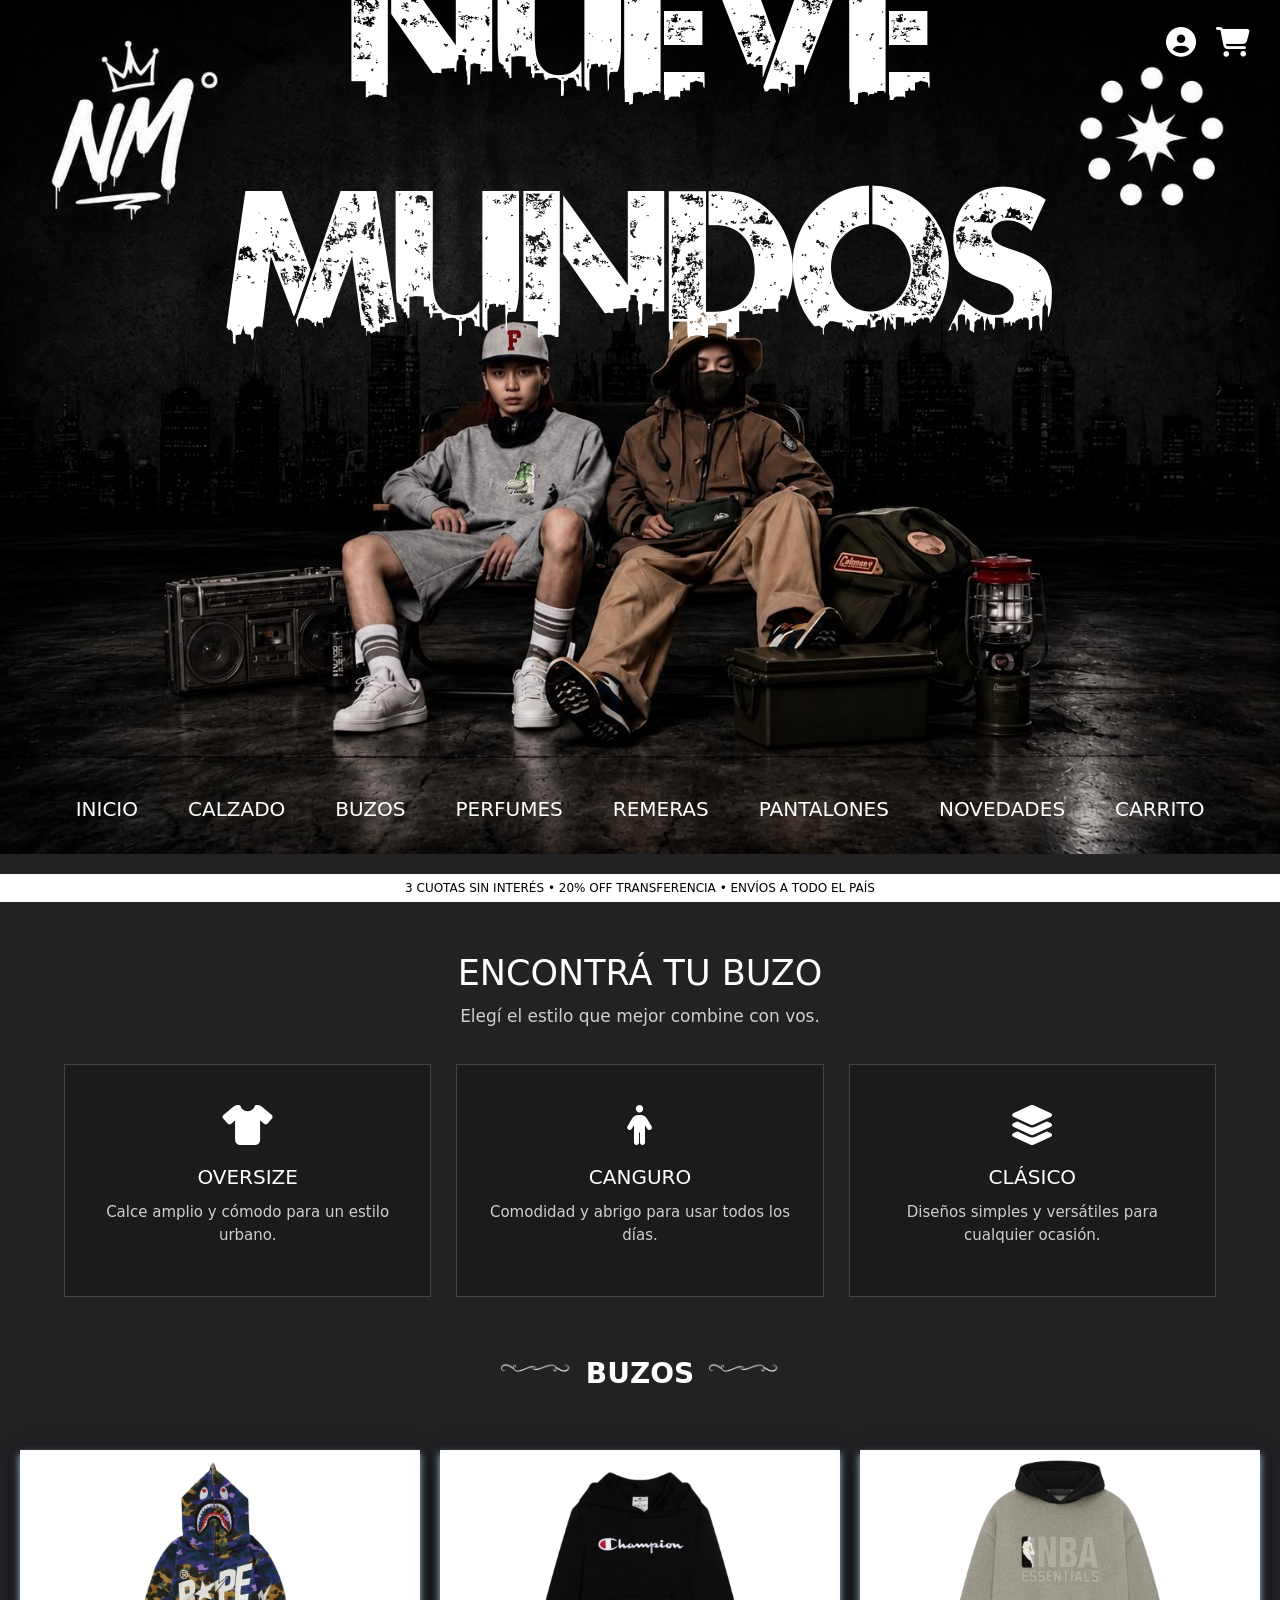
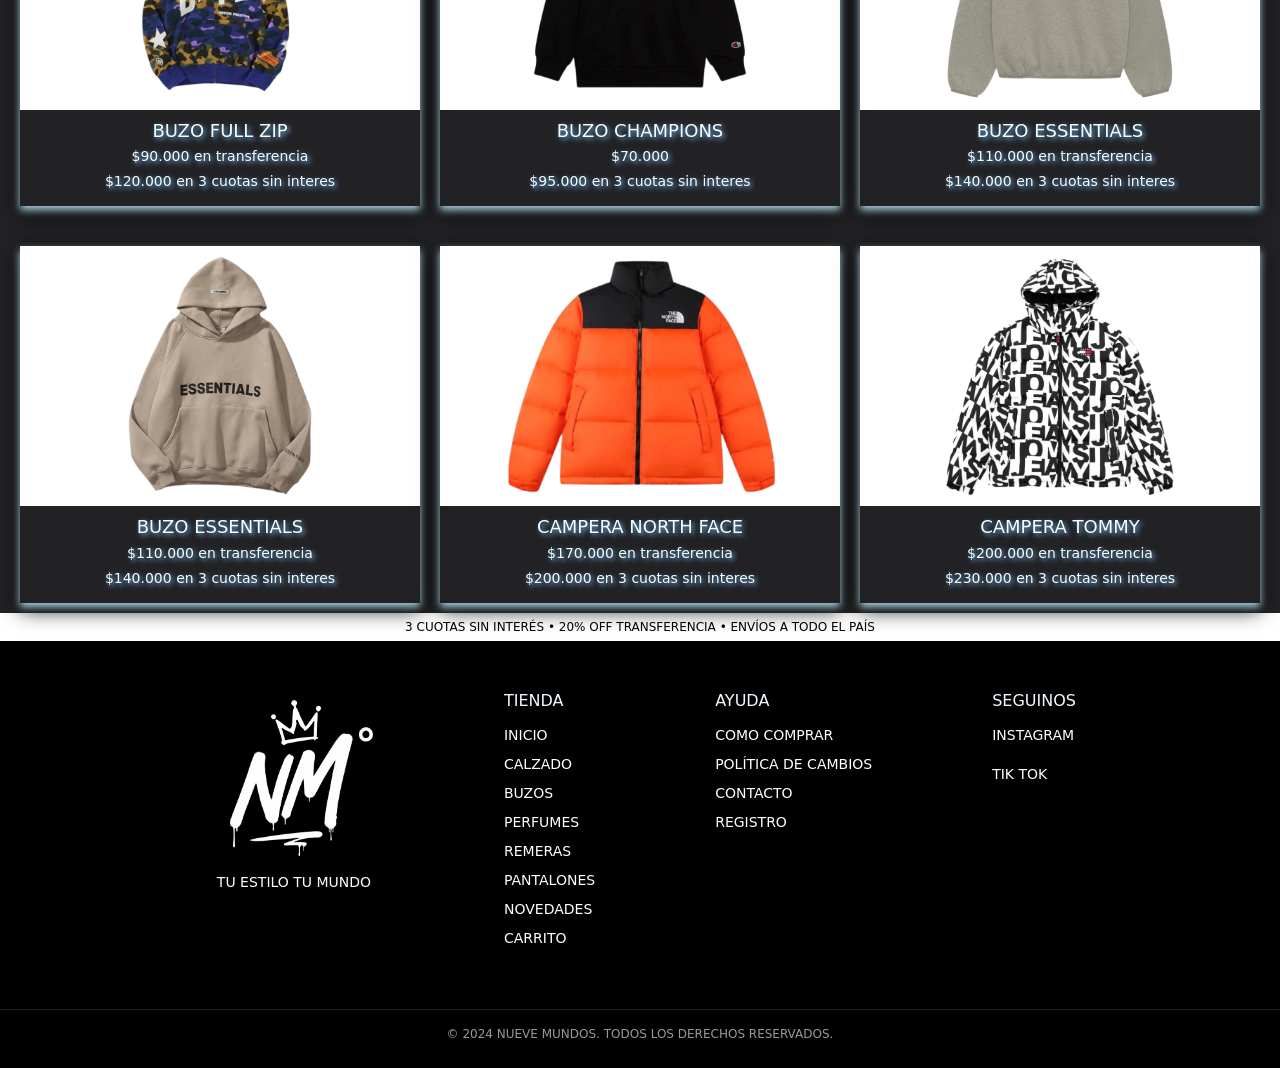
==== commit 9ab90167: "entrega final con correcciones" ====
--- a/pages/buzos.html
+++ b/pages/buzos.html
@@ -222,16 +222,20 @@
           <h2>AYUDA</h2>
           <ul>
             <li><a href="como_comprar.html">COMO COMPRAR</a></li>
+
             <li><a href="cambios.html">POLÍTICA DE CAMBIOS</a></li>
+
             <li>
               <a
                 href="https://wa.me/5491123456789"
                 target="_blank"
                 rel="noopener noreferrer"
               >
-                CONTACTO</a
-              >
+                CONTACTO
+              </a>
             </li>
+
+            <li><a href="registro.html">REGISTRO</a></li>
           </ul>
         </div>
 
